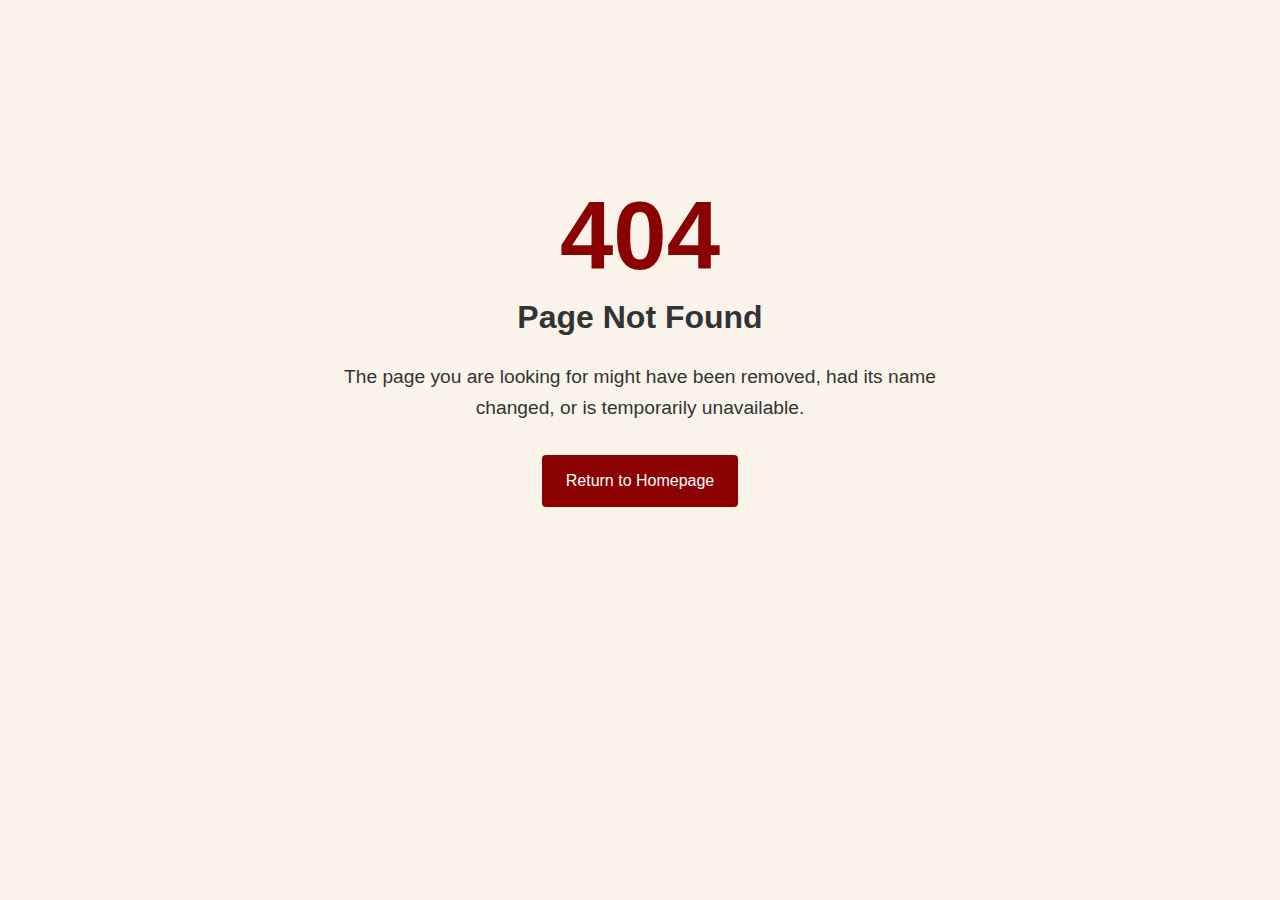
==== index.html @ b346370c "updated" ====
<!doctype html>
<html lang="en">
  <head>
    <meta charset="UTF-8" />
    <link rel="icon" type="image/svg+xml" href="/images/logo.svg" />
    <meta name="viewport" content="width=device-width, initial-scale=1.0" />
    <title>Newar Culture | Suraj Site</title>
    <meta name="description" content="This website is dedicated to preserving and promoting the rich cultural heritage of the Newar people of Nepal." />
    <meta content="mailnesuraj" name="author" />
    <script type="module" crossorigin src="/assets/index-BoxOLcVo.js"></script>
    <link rel="stylesheet" crossorigin href="/assets/index-BR8sZBYZ.css">
  </head>
  <body>
    <div id="root"></div>
  </body>
</html>
---- assets/index-BR8sZBYZ.css ----
:root{--max-width: 1200px;--content-padding: 20px}body{font-family:Segoe UI,Tahoma,Geneva,Verdana,sans-serif;margin:0;padding:0;line-height:1.6;color:#333;background-color:#f9f3e9}.app{display:flex;flex-direction:column;min-height:100vh}.content{width:100%;max-width:var(--max-width);margin:0 auto;padding:var(--content-padding)}header{background-color:#8b0000;color:#fff;padding:1rem;text-align:center}nav{background-color:#333}nav ul{list-style-type:none;padding:0;margin:0;display:flex;justify-content:center}nav li{padding:1rem}nav a{color:#fff;text-decoration:none;font-weight:700}nav a:hover{color:#fc0}.page-container{width:100%;max-width:var(--max-width);margin:20px auto;padding:var(--content-padding);background-color:#fff;border-radius:5px;box-shadow:0 2px 5px #0000001a}.hero-image{width:100%;max-height:400px;object-fit:cover;border-radius:5px;margin-bottom:20px}footer{background-color:#333;color:#fff;text-align:center;padding:1rem;margin-top:auto}@media (max-width: 768px){nav ul{flex-direction:column;text-align:center}}.footer-links a{color:#d4d4d4;text-decoration:none;transition:all .3s ease;position:relative;padding-bottom:2px}.footer-links a:after{content:"";position:absolute;width:0;height:1px;bottom:0;left:0;background-color:#fc0;transition:width .3s ease}.footer-links a:hover:after{width:100%}.social-icons a{color:#d4d4d4;transition:color .3s ease}.social-icons a:hover{color:#fc0;transform:translateY(-2px)}.footer-bottom{color:#aaa}.footer-bottom a{color:#d4d4d4;text-decoration:none;transition:color .3s ease}.footer-bottom a:hover{color:#fc0;text-decoration:underline}.social-icons a{background:#ffffff1a;width:36px;height:36px;border-radius:50%;display:inline-flex;align-items:center;justify-content:center}.main-header{position:relative;overflow:hidden;color:#fff;text-align:center;min-height:400px;display:flex;flex-direction:column}.navbar-spacer{height:70px}.header-overlay{position:absolute;top:0;left:0;width:100%;height:100%;background-color:#8b0000b3;z-index:2;display:flex;align-items:center;justify-content:center;padding:0 var(--content-padding)}.header-content{padding:2rem;max-width:800px;margin:0 auto}.header-content h1{margin:0;font-size:2.8rem;text-shadow:2px 2px 4px rgba(0,0,0,.5)}.header-content p{margin:.8rem 0 0;font-size:1.3rem;font-style:italic}.header-image img{position:absolute;top:0;left:0;width:100%;height:100%;object-fit:cover;z-index:1}@media (max-width: 768px){.navbar-spacer{height:60px}.main-header{min-height:300px}.header-content h1{font-size:2.2rem}.header-content p{font-size:1.1rem}}@media (max-width: 480px){.header-content h1{font-size:1.8rem}.header-content p{font-size:1rem}}.main-nav{background-color:#333;padding:1rem 0;position:fixed;width:100%;top:0;z-index:1000;transition:all .3s ease}.main-nav.scrolled{background-color:#333333f2;box-shadow:0 2px 10px #0000001a;padding:.5rem 0}.nav-container{display:flex;justify-content:space-between;align-items:center;max-width:var(--max-width);margin:0 auto;padding:0 var(--content-padding);width:100%}.nav-logo{color:#fff;font-size:1.5rem;font-weight:700;text-decoration:none;transition:color .3s}.nav-logo:hover{color:#fc0}.nav-list{list-style:none;display:flex;margin:0;padding:0}.nav-item{margin:0 .8rem}.nav-link{color:#fff;text-decoration:none;font-weight:500;padding:.5rem 0;position:relative;transition:color .3s}.nav-link:hover{color:#fc0}.nav-link:after{content:"";position:absolute;width:0;height:2px;bottom:0;left:0;background-color:#fc0;transition:width .3s}.nav-link:hover:after{width:100%}.mobile-menu-toggle{color:#fff;font-size:1.5rem;cursor:pointer;display:none}.active-link{color:#fc0}.active-link:after{width:100%}@media (max-width: 768px){.mobile-menu-toggle{display:block;z-index:1001}.nav-list{position:fixed;top:0;right:-100%;width:70%;height:100vh;background-color:#333;flex-direction:column;justify-content:center;align-items:center;transition:right .3s ease;z-index:1000}.nav-list.active{right:0}.nav-item{margin:1rem 0}.nav-link{font-size:1.2rem;padding:.5rem 1rem}.main-nav.scrolled{padding:.5rem 0}}@media (max-width: 480px){.nav-logo{font-size:1.2rem}.nav-list{width:80%}}.main-footer{background-color:#333;color:#fff;padding:2rem 0 0;margin-top:2rem}.footer-content{display:flex;justify-content:space-around;max-width:1200px;margin:0 auto;padding:0 1rem}.footer-section{flex:1;padding:0 1rem;margin-bottom:1.5rem}.footer-section h3{color:#fc0;margin-bottom:1rem;font-size:1.2rem}.footer-links{list-style:none;padding:0}.footer-links li{margin-bottom:.5rem}.footer-links a{color:#fff;text-decoration:none;transition:color .3s}.footer-links a:hover{color:#fc0}.social-icons{margin-top:1rem}.social-icons a{color:#fff;margin-right:1rem;font-size:1.5rem;transition:color .3s}.social-icons a:hover{color:#fc0}.footer-bottom{text-align:center;padding:1rem;background-color:#222;font-size:.9rem}@media (max-width: 768px){.footer-content{flex-direction:column}.footer-section{margin-bottom:2rem}}.error-container{display:flex;justify-content:center;align-items:center;min-height:70vh;text-align:center;padding:2rem}.error-content{max-width:600px}.error-content h1{font-size:6rem;margin:0;color:#8b0000;line-height:1}.error-content h2{font-size:2rem;margin:.5rem 0 1rem}.error-content p{font-size:1.2rem;margin-bottom:2rem}.home-link{display:inline-block;padding:.8rem 1.5rem;background-color:#8b0000;color:#fff;text-decoration:none;border-radius:4px;transition:background-color .3s}.home-link:hover{background-color:#6b0000}@media (max-width: 768px){.error-content h1{font-size:4rem}.error-content h2{font-size:1.5rem}}.festivals-grid{display:grid;grid-template-columns:repeat(auto-fill,minmax(300px,1fr));gap:2rem;margin-top:2rem}.festival-card{background:#fff;border-radius:8px;overflow:hidden;box-shadow:0 4px 8px #0000001a;transition:transform .3s ease,box-shadow .3s ease}.festival-card:hover{transform:translateY(-5px);box-shadow:0 6px 12px #00000026}.festival-image-container{width:100%;height:200px;overflow:hidden}.festival-image{width:100%;height:100%;object-fit:cover;transition:transform .5s ease}.festival-card:hover .festival-image{transform:scale(1.05)}.festival-content{padding:1.5rem}.festival-title{margin:0 0 1rem;color:#8b0000;font-size:1.5rem}.festival-description{margin:0;color:#555;line-height:1.6}@media (max-width: 768px){.festivals-grid{grid-template-columns:1fr}.festival-image-container{height:180px}}@media (max-width: 480px){.festival-image-container{height:150px}.festival-content{padding:1rem}.festival-title{font-size:1.3rem}}.dishes-grid{display:grid;grid-template-columns:repeat(auto-fill,minmax(300px,1fr));gap:2rem;margin:2rem 0}.dish-card{background:#fff;border-radius:8px;overflow:hidden;box-shadow:0 4px 8px #0000001a;transition:transform .3s ease,box-shadow .3s ease}.dish-card:hover{transform:translateY(-5px);box-shadow:0 6px 12px #00000026}.dish-image-container{width:100%;height:220px;overflow:hidden}.dish-image{width:100%;height:100%;object-fit:cover;transition:transform .5s ease}.dish-card:hover .dish-image{transform:scale(1.05)}.dish-content{padding:1.5rem}.dish-title{margin:0 0 1rem;color:#8b0000;font-size:1.4rem}.dish-description{margin:0;color:#555;line-height:1.6;font-size:.95rem}.cuisine-sections{display:grid;grid-template-columns:repeat(auto-fit,minmax(300px,1fr));gap:2rem;margin:2rem 0}.food-list{list-style-type:none;padding:0;margin:0}.food-list li{margin-bottom:.8rem;padding-left:1.5rem;position:relative;line-height:1.5}.food-list li:before{content:"•";color:#8b0000;font-size:1.2rem;position:absolute;left:0}@media (max-width: 768px){.dishes-grid,.cuisine-sections{grid-template-columns:1fr}.dish-image-container{height:200px}}@media (max-width: 480px){.dish-image-container{height:180px}.dish-content{padding:1.2rem}.dish-title{font-size:1.3rem}}.architecture-grid{display:grid;grid-template-columns:repeat(auto-fill,minmax(350px,1fr));gap:2.5rem;margin-top:2rem}.architecture-card{background:#fff;border-radius:8px;overflow:hidden;box-shadow:0 4px 12px #0000001a;transition:transform .3s ease,box-shadow .3s ease}.architecture-card:hover{transform:translateY(-5px);box-shadow:0 8px 16px #00000026}.architecture-image-container{width:100%;height:250px;overflow:hidden;position:relative}.architecture-image{width:100%;height:100%;object-fit:cover;transition:transform .5s ease}.architecture-card:hover .architecture-image{transform:scale(1.03)}.architecture-content{padding:1.5rem}.architecture-content h2{margin:0 0 1rem;color:#8b0000;font-size:1.5rem}.architecture-content p{margin:0;color:#555;line-height:1.6}@media (max-width: 900px){.architecture-grid{grid-template-columns:repeat(auto-fill,minmax(300px,1fr))}.architecture-image-container{height:220px}}@media (max-width: 768px){.architecture-grid{grid-template-columns:1fr}.architecture-image-container{height:250px}}@media (max-width: 480px){.architecture-image-container{height:200px}.architecture-content{padding:1.2rem}}.scripts-grid{display:grid;grid-template-columns:repeat(auto-fill,minmax(300px,1fr));gap:2rem;margin:2rem 0}.script-card{background:#fff;border-radius:8px;overflow:hidden;box-shadow:0 4px 8px #0000001a;transition:transform .3s ease,box-shadow .3s ease}.script-card:hover{transform:translateY(-5px);box-shadow:0 6px 12px #00000026}.script-image-container{width:100%;height:200px;overflow:hidden;background-color:#f8f5f0;display:flex;align-items:center;justify-content:center;padding:1rem}.script-image{max-width:100%;max-height:100%;object-fit:contain;transition:transform .5s ease}.script-card:hover .script-image{transform:scale(1.05)}.script-content{padding:1.5rem}.script-content h3{margin:0 0 1rem;color:#8b0000;font-size:1.4rem}.script-content p{margin:0;color:#555;line-height:1.6}.page-title{color:#8b0000;text-align:center;margin-bottom:1rem}.page-intro{text-align:center;max-width:800px;margin:0 auto 2rem;color:#555}.section-title{color:#8b0000;margin:2rem 0 1rem;border-bottom:2px solid #f0f0f0;padding-bottom:.5rem}@media (max-width: 768px){.scripts-grid{grid-template-columns:1fr}.script-image-container{height:180px}}@media (max-width: 480px){.script-image-container{height:150px}.script-content{padding:1rem}.script-content h3{font-size:1.3rem}}
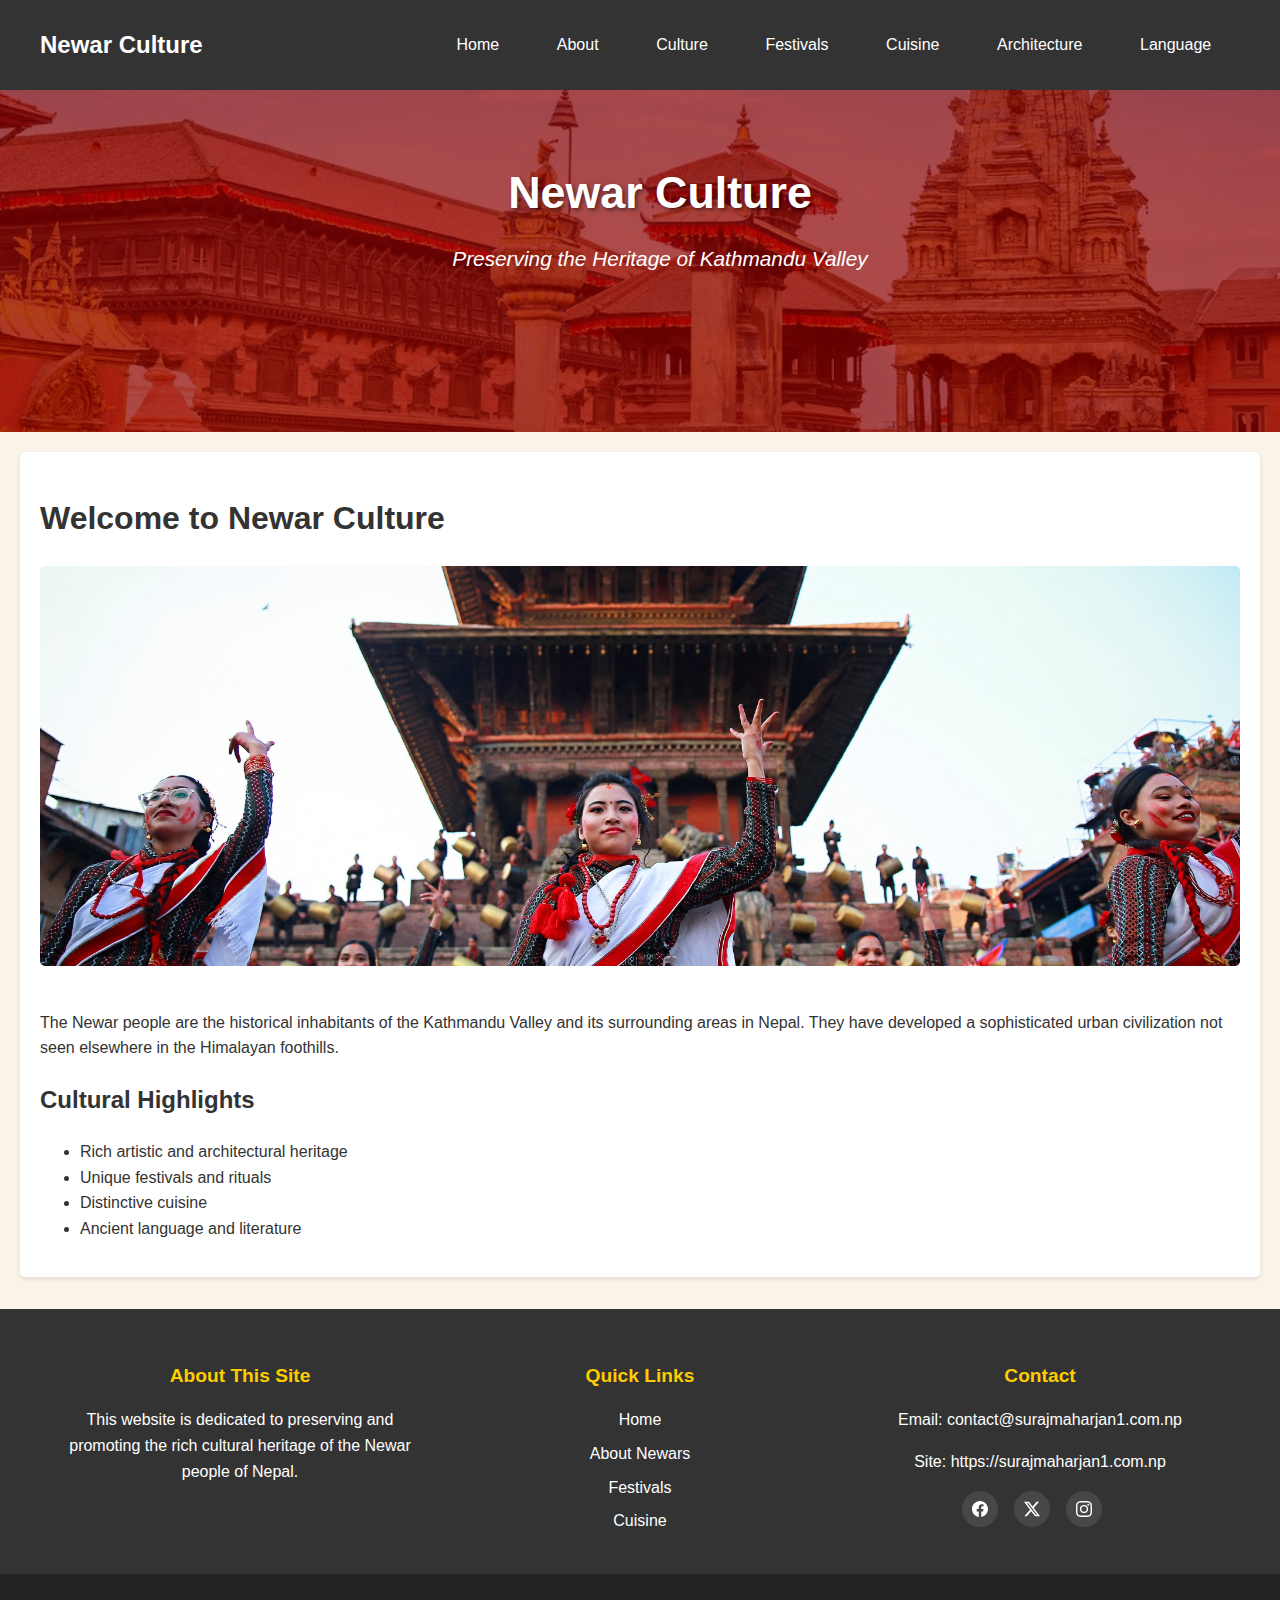
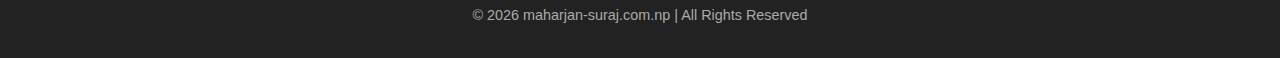
==== commit 798b0a58: "updated" ====
--- a/index.html
+++ b/index.html
@@ -7,7 +7,7 @@
     <title>Newar Culture | Suraj Site</title>
     <meta name="description" content="This website is dedicated to preserving and promoting the rich cultural heritage of the Newar people of Nepal." />
     <meta content="mailnesuraj" name="author" />
-    <script type="module" crossorigin src="/assets/index-BoxOLcVo.js"></script>
+    <script type="module" crossorigin src="/assets/index-vhpmOsm2.js"></script>
     <link rel="stylesheet" crossorigin href="/assets/index-BR8sZBYZ.css">
   </head>
   <body>
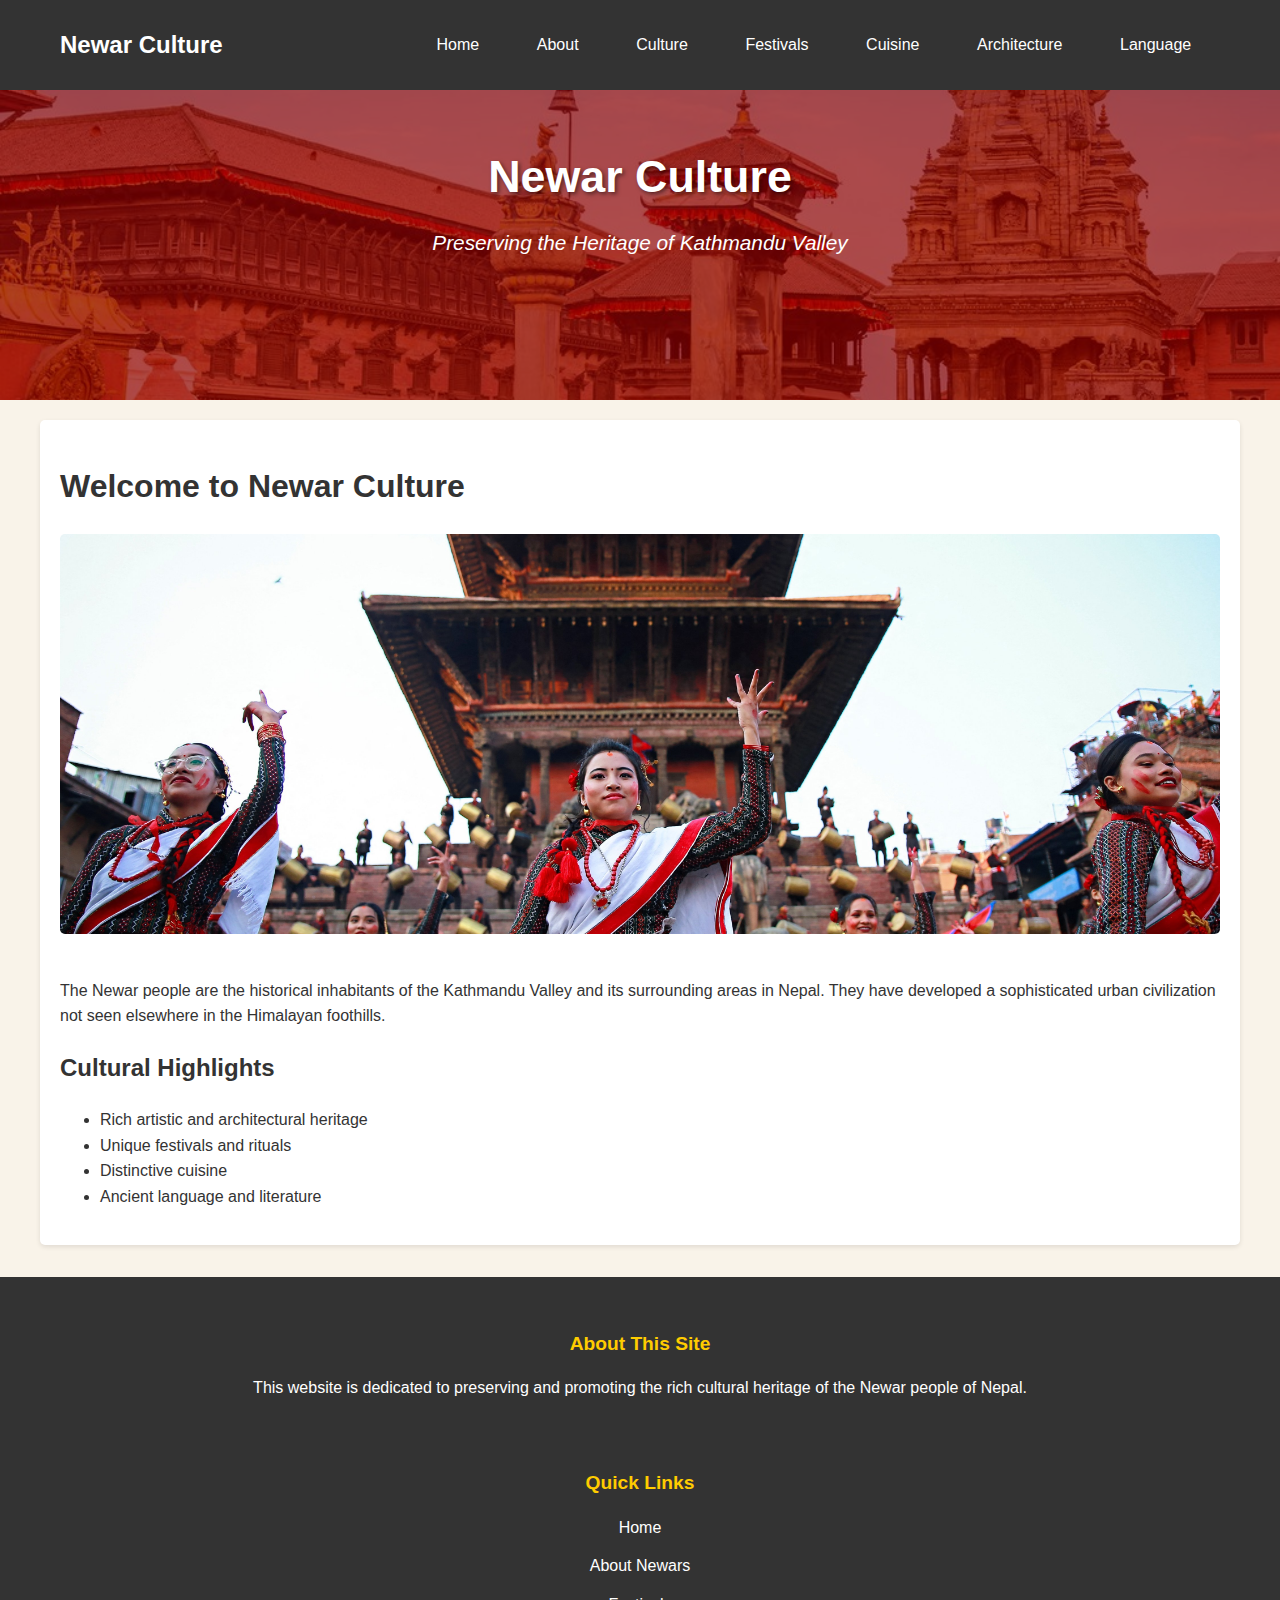
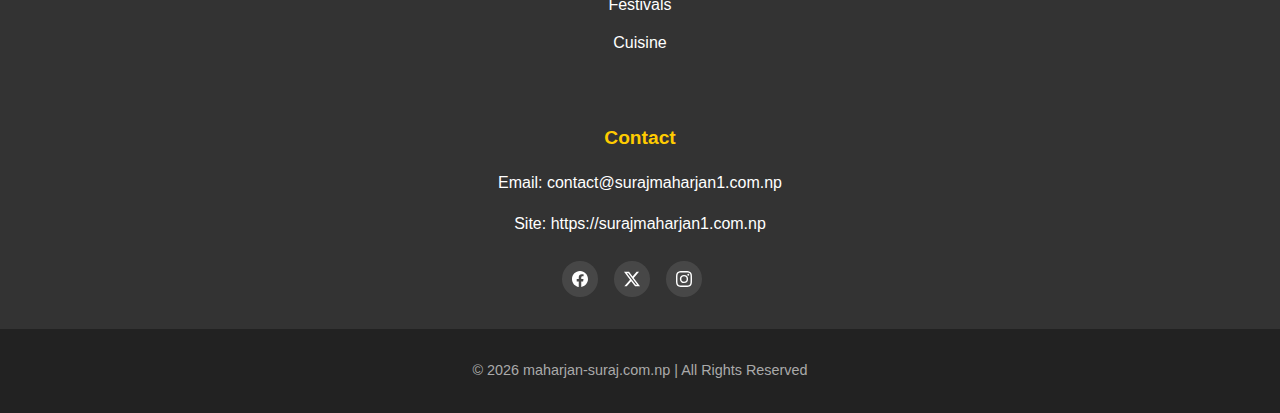
==== commit 13e6b3db: "updated" ====
--- a/index.html
+++ b/index.html
@@ -3,12 +3,12 @@
   <head>
     <meta charset="UTF-8" />
     <link rel="icon" type="image/svg+xml" href="/images/logo.svg" />
-    <meta name="viewport" content="width=device-width, initial-scale=1.0" />
+    <meta name="viewport" content="width=device-width, initial-scale=1, minimum-scale=1" />
     <title>Newar Culture | Suraj Site</title>
     <meta name="description" content="This website is dedicated to preserving and promoting the rich cultural heritage of the Newar people of Nepal." />
     <meta content="mailnesuraj" name="author" />
-    <script type="module" crossorigin src="/assets/index-vhpmOsm2.js"></script>
-    <link rel="stylesheet" crossorigin href="/assets/index-BR8sZBYZ.css">
+    <script type="module" crossorigin src="/assets/index-DDbK2IOm.js"></script>
+    <link rel="stylesheet" crossorigin href="/assets/index-BLJl5C0n.css">
   </head>
   <body>
     <div id="root"></div>
--- a/assets/index-BLJl5C0n.css
+++ b/assets/index-BLJl5C0n.css
@@ -0,0 +1 @@
+:root{--max-width: 1200px;--content-padding: 20px;--mobile-padding: 15px}*{box-sizing:border-box}html{scroll-behavior:smooth}body{overflow-x:hidden;position:relative;font-family:Segoe UI,Tahoma,Geneva,Verdana,sans-serif;margin:0;padding:0;line-height:1.6;color:#333;background-color:#f9f3e9}.app{display:flex;flex-direction:column;min-height:100vh;width:100%}.content{width:100%;max-width:var(--max-width);margin:0 auto;padding:var(--content-padding);flex:1}header{background-color:#8b0000;color:#fff;padding:1rem;text-align:center}nav{background-color:#333}nav ul{list-style-type:none;padding:0;margin:0;display:flex;justify-content:center}nav li{padding:1rem}nav a{color:#fff;text-decoration:none;font-weight:700}nav a:hover{color:#fc0}.page-container{width:100%;max-width:var(--max-width);margin:20px auto;padding:var(--content-padding);background-color:#fff;border-radius:5px;box-shadow:0 2px 5px #0000001a}.hero-image{width:100%;max-height:400px;object-fit:cover;border-radius:5px;margin-bottom:20px}footer{background-color:#333;color:#fff;text-align:center;padding:1rem;margin-top:auto}@media (max-width: 768px){nav ul{flex-direction:column;text-align:center}}.footer-links a{color:#d4d4d4;text-decoration:none;transition:all .3s ease;position:relative;padding-bottom:2px}.footer-links a:after{content:"";position:absolute;width:0;height:1px;bottom:0;left:0;background-color:#fc0;transition:width .3s ease}.footer-links a:hover:after{width:100%}.social-icons a{color:#d4d4d4;transition:color .3s ease}.social-icons a:hover{color:#fc0;transform:translateY(-2px)}.footer-bottom{color:#aaa}.footer-bottom a{color:#d4d4d4;text-decoration:none;transition:color .3s ease}.footer-bottom a:hover{color:#fc0;text-decoration:underline}.social-icons a{background:#ffffff1a;width:36px;height:36px;border-radius:50%;display:inline-flex;align-items:center;justify-content:center}@media (max-width: 768px){.page-container{margin:10px auto;padding:var(--mobile-padding);border-radius:0}:root{--content-padding: var(--mobile-padding)}body{font-size:15px}}.main-header{position:relative;overflow:hidden;color:#fff;text-align:center;min-height:400px;display:flex;flex-direction:column}.navbar-spacer{height:70px}.header-overlay{position:absolute;top:0;left:0;width:100%;height:100%;background-color:#8b0000b3;z-index:2;display:flex;align-items:center;justify-content:center;padding:0 var(--content-padding)}.header-content{padding:2rem;max-width:800px;margin:0 auto}.header-content h1{margin:0;font-size:2.8rem;text-shadow:2px 2px 4px rgba(0,0,0,.5)}.header-content p{margin:.8rem 0 0;font-size:1.3rem;font-style:italic}.header-image img{position:absolute;top:0;left:0;width:100%;height:100%;object-fit:cover;z-index:1}@media (max-width: 768px){.navbar-spacer{height:60px}.main-header{min-height:300px}.header-content h1{font-size:2.2rem}.header-content p{font-size:1.1rem}}@media (max-width: 480px){.header-content h1{font-size:1.8rem}.header-content p{font-size:1rem}}.main-nav{background-color:#333;padding:1rem 0;position:fixed;width:100%;top:0;z-index:1000;transition:all .3s ease}.main-nav.scrolled{background-color:#333333f2;box-shadow:0 2px 10px #0000001a;padding:.5rem 0}.nav-container{display:flex;justify-content:space-between;align-items:center;max-width:var(--max-width);margin:0 auto;padding:0 var(--content-padding);width:100%}.nav-logo{color:#fff;font-size:1.5rem;font-weight:700;text-decoration:none;transition:color .3s}.nav-logo:hover{color:#fc0}.nav-list{list-style:none;display:flex;margin:0;padding:0}.nav-item{margin:0 .8rem}.nav-link{color:#fff;text-decoration:none;font-weight:500;padding:.5rem 0;position:relative;transition:color .3s}.nav-link:hover{color:#fc0}.nav-link:after{content:"";position:absolute;width:0;height:2px;bottom:0;left:0;background-color:#fc0;transition:width .3s}.nav-link:hover:after{width:100%}.mobile-menu-toggle{color:#fff;font-size:1.5rem;cursor:pointer;display:none}.active-link{color:#fc0}.active-link:after{width:100%}@media (max-width: 768px){.mobile-menu-toggle{display:block;z-index:1001}.nav-list{position:fixed;top:0;right:-100%;width:80%;height:100vh;background-color:#333;flex-direction:column;justify-content:flex-start;padding-top:80px;transition:right .3s ease;z-index:999}.nav-list.active{right:0}.nav-item{margin:1rem 0}.nav-link{display:block;width:100%}.main-nav.scrolled{padding:.5rem 0}.mobile-menu-toggle{display:block;z-index:1000;position:relative}.main-nav.scrolled .mobile-menu-toggle{color:#fff}}@media (max-width: 480px){.nav-logo{font-size:1.2rem}.nav-list{width:80%}}.main-footer{background-color:#333;color:#fff;padding:2rem 0 0;margin-top:2rem}.footer-content{display:flex;justify-content:space-around;max-width:1200px;margin:0 auto;flex-direction:column;padding:0 var(--mobile-padding)}.footer-section{flex:1;margin-bottom:2rem;width:100%;padding:0}.footer-section h3{color:#fc0;margin-bottom:1rem;font-size:1.2rem}.footer-links{list-style:none;padding:0}.footer-links li{margin-bottom:.8rem}.footer-links a{color:#fff;text-decoration:none;transition:color .3s}.footer-links a:hover{color:#fc0}.social-icons{justify-content:center;margin-top:1.5rem}.social-icons a{color:#fff;margin-right:1rem;font-size:1.5rem;transition:color .3s}.social-icons a:hover{color:#fc0}.footer-bottom{text-align:center;padding:1rem;background-color:#222;font-size:.9rem}@media (max-width: 768px){.footer-content{flex-direction:column}.footer-section{margin-bottom:2rem}}.error-container{display:flex;justify-content:center;align-items:center;min-height:70vh;text-align:center;padding:2rem}.error-content{max-width:600px}.error-content h1{font-size:6rem;margin:0;color:#8b0000;line-height:1}.error-content h2{font-size:2rem;margin:.5rem 0 1rem}.error-content p{font-size:1.2rem;margin-bottom:2rem}.home-link{display:inline-block;padding:.8rem 1.5rem;background-color:#8b0000;color:#fff;text-decoration:none;border-radius:4px;transition:background-color .3s}.home-link:hover{background-color:#6b0000}@media (max-width: 768px){.error-content h1{font-size:4rem}.error-content h2{font-size:1.5rem}}.festivals-grid{display:grid;grid-template-columns:repeat(auto-fill,minmax(280px,1fr));gap:1.5rem}.festival-card{background:#fff;border-radius:8px;overflow:hidden;box-shadow:0 4px 8px #0000001a;transition:transform .3s ease,box-shadow .3s ease}.festival-card:hover{transform:translateY(-5px);box-shadow:0 6px 12px #00000026}.festival-image-container{width:100%;height:200px;overflow:hidden}.festival-image{width:100%;height:100%;object-fit:cover;transition:transform .5s ease}.festival-card:hover .festival-image{transform:scale(1.05)}.festival-content{padding:1.5rem}.festival-title{margin:0 0 1rem;color:#8b0000;font-size:1.5rem}.festival-description{margin:0;color:#555;line-height:1.6}@media (max-width: 768px){.festivals-grid{grid-template-columns:1fr}.festival-image-container{height:180px}}@media (max-width: 480px){.festivals-grid{grid-template-columns:1fr;gap:1rem}.festival-image-container{height:150px}.festival-content{padding:1rem}.festival-title{font-size:1.3rem}}.dishes-grid{display:grid;grid-template-columns:repeat(auto-fill,minmax(300px,1fr));gap:2rem;margin:2rem 0}.dish-card{background:#fff;border-radius:8px;overflow:hidden;box-shadow:0 4px 8px #0000001a;transition:transform .3s ease,box-shadow .3s ease}.dish-card:hover{transform:translateY(-5px);box-shadow:0 6px 12px #00000026}.dish-image-container{width:100%;height:220px;overflow:hidden}.dish-image{width:100%;height:100%;object-fit:cover;transition:transform .5s ease}.dish-card:hover .dish-image{transform:scale(1.05)}.dish-content{padding:1.5rem}.dish-title{margin:0 0 1rem;color:#8b0000;font-size:1.4rem}.dish-description{margin:0;color:#555;line-height:1.6;font-size:.95rem}.cuisine-sections{display:grid;grid-template-columns:repeat(auto-fit,minmax(300px,1fr));gap:2rem;margin:2rem 0}.food-list{list-style-type:none;padding:0;margin:0}.food-list li{margin-bottom:.8rem;padding-left:1.5rem;position:relative;line-height:1.5}.food-list li:before{content:"•";color:#8b0000;font-size:1.2rem;position:absolute;left:0}@media (max-width: 768px){.dishes-grid,.cuisine-sections{grid-template-columns:1fr}.dish-image-container{height:200px}}@media (max-width: 480px){.dish-image-container{height:180px}.dish-content{padding:1.2rem}.dish-title{font-size:1.3rem}}.architecture-grid{display:grid;grid-template-columns:repeat(auto-fill,minmax(350px,1fr));gap:2.5rem;margin-top:2rem}.architecture-card{background:#fff;border-radius:8px;overflow:hidden;box-shadow:0 4px 12px #0000001a;transition:transform .3s ease,box-shadow .3s ease}.architecture-card:hover{transform:translateY(-5px);box-shadow:0 8px 16px #00000026}.architecture-image-container{width:100%;height:250px;overflow:hidden;position:relative}.architecture-image{width:100%;height:100%;object-fit:cover;transition:transform .5s ease}.architecture-card:hover .architecture-image{transform:scale(1.03)}.architecture-content{padding:1.5rem}.architecture-content h2{margin:0 0 1rem;color:#8b0000;font-size:1.5rem}.architecture-content p{margin:0;color:#555;line-height:1.6}@media (max-width: 900px){.architecture-grid{grid-template-columns:repeat(auto-fill,minmax(300px,1fr))}.architecture-image-container{height:220px}}@media (max-width: 768px){.architecture-grid{grid-template-columns:1fr}.architecture-image-container{height:250px}}@media (max-width: 480px){.architecture-image-container{height:200px}.architecture-content{padding:1.2rem}}.scripts-grid{display:grid;grid-template-columns:repeat(auto-fill,minmax(300px,1fr));gap:2rem;margin:2rem 0}.script-card{background:#fff;border-radius:8px;overflow:hidden;box-shadow:0 4px 8px #0000001a;transition:transform .3s ease,box-shadow .3s ease}.script-card:hover{transform:translateY(-5px);box-shadow:0 6px 12px #00000026}.script-image-container{width:100%;height:200px;overflow:hidden;background-color:#f8f5f0;display:flex;align-items:center;justify-content:center;padding:1rem}.script-image{max-width:100%;max-height:100%;object-fit:contain;transition:transform .5s ease}.script-card:hover .script-image{transform:scale(1.05)}.script-content{padding:1.5rem}.script-content h3{margin:0 0 1rem;color:#8b0000;font-size:1.4rem}.script-content p{margin:0;color:#555;line-height:1.6}.page-title{color:#8b0000;text-align:center;margin-bottom:1rem}.page-intro{text-align:center;max-width:800px;margin:0 auto 2rem;color:#555}.section-title{color:#8b0000;margin:2rem 0 1rem;border-bottom:2px solid #f0f0f0;padding-bottom:.5rem}@media (max-width: 768px){.scripts-grid{grid-template-columns:1fr}.script-image-container{height:180px}}@media (max-width: 480px){.script-image-container{height:150px}.script-content{padding:1rem}.script-content h3{font-size:1.3rem}}
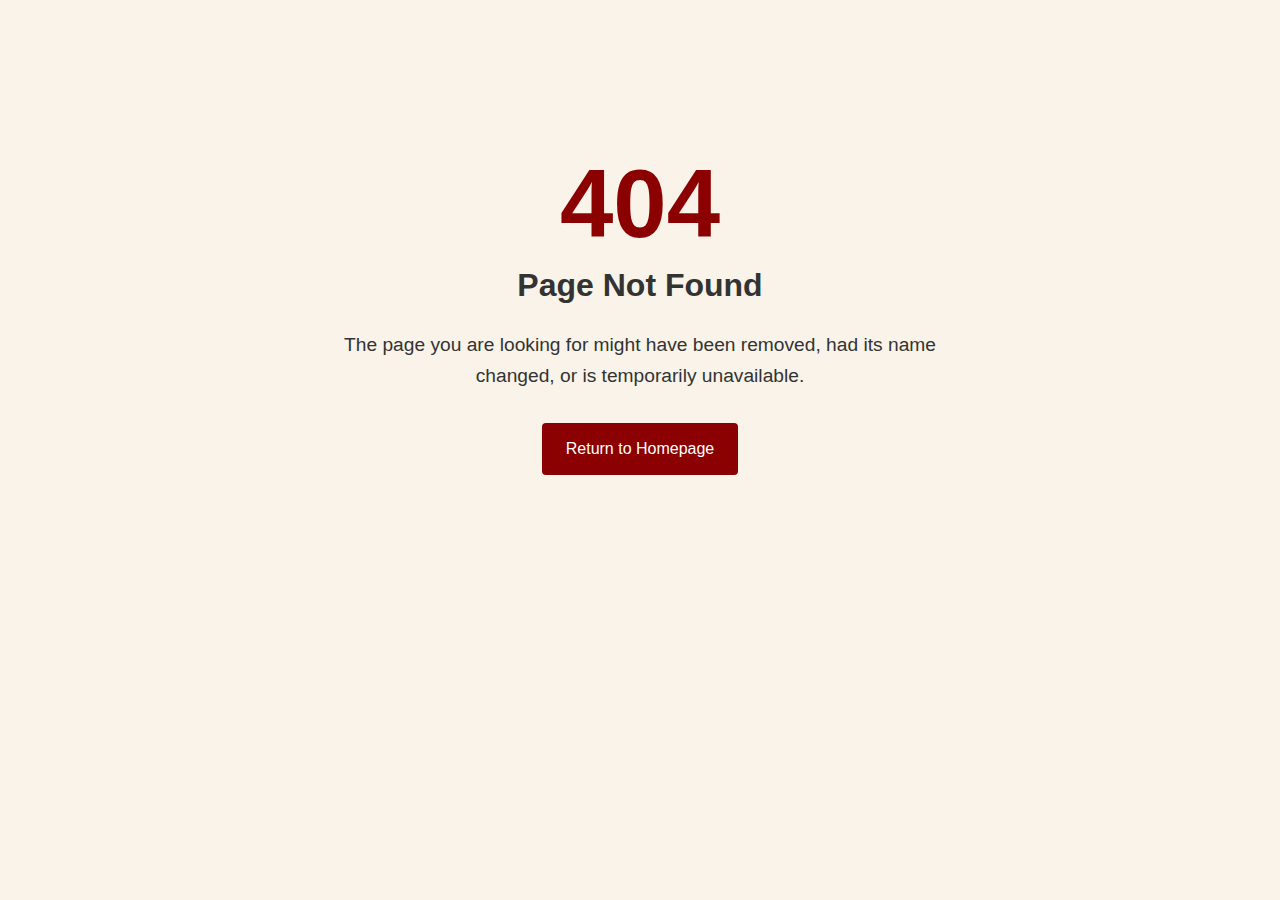
==== commit 7b079001: "updated" ====
--- a/index.html
+++ b/index.html
@@ -7,8 +7,8 @@
     <title>Newar Culture | Suraj Site</title>
     <meta name="description" content="This website is dedicated to preserving and promoting the rich cultural heritage of the Newar people of Nepal." />
     <meta content="mailnesuraj" name="author" />
-    <script type="module" crossorigin src="/assets/index-DDbK2IOm.js"></script>
-    <link rel="stylesheet" crossorigin href="/assets/index-BLJl5C0n.css">
+    <script type="module" crossorigin src="/assets/index-DKq7Q2Hr.js"></script>
+    <link rel="stylesheet" crossorigin href="/assets/index-B4KXtJq7.css">
   </head>
   <body>
     <div id="root"></div>
--- a/assets/index-B4KXtJq7.css
+++ b/assets/index-B4KXtJq7.css
@@ -0,0 +1 @@
+:root{--max-width: 1200px;--content-padding: 20px;--mobile-padding: 15px}*{box-sizing:border-box}html{scroll-behavior:smooth}body{overflow-x:hidden;position:relative;font-family:Segoe UI,Tahoma,Geneva,Verdana,sans-serif;margin:0;padding:0;line-height:1.6;color:#333;background-color:#f9f3e9}.app{display:flex;flex-direction:column;min-height:100vh;width:100%}.content{width:100%;max-width:var(--max-width);margin:0 auto;padding:var(--content-padding);flex:1}header{background-color:#8b0000;color:#fff;padding:1rem;text-align:center}nav{background-color:#333}nav ul{list-style-type:none;padding:0;margin:0;display:flex;justify-content:center}nav li{padding:1rem}nav a{color:#fff;text-decoration:none;font-weight:700}nav a:hover{color:#fc0}.page-container{width:100%;max-width:var(--max-width);margin:20px auto;padding:var(--content-padding);background-color:#fff;border-radius:5px;box-shadow:0 2px 5px #0000001a}.hero-image{width:100%;max-height:400px;object-fit:cover;border-radius:5px;margin-bottom:20px}footer{background-color:#333;color:#fff;text-align:center;padding:1rem;margin-top:auto}@media (max-width: 768px){nav ul{flex-direction:column;text-align:center}}.footer-links a{color:#d4d4d4;text-decoration:none;transition:all .3s ease;position:relative;padding-bottom:2px}.footer-links a:after{content:"";position:absolute;width:0;height:1px;bottom:0;left:0;background-color:#fc0;transition:width .3s ease}.footer-links a:hover:after{width:100%}.social-icons a{color:#d4d4d4;transition:color .3s ease}.social-icons a:hover{color:#fc0;transform:translateY(-2px)}.footer-bottom{color:#aaa}.footer-bottom a{color:#d4d4d4;text-decoration:none;transition:color .3s ease}.footer-bottom a:hover{color:#fc0;text-decoration:underline}.social-icons a{background:#ffffff1a;width:36px;height:36px;border-radius:50%;display:inline-flex;align-items:center;justify-content:center}@media (max-width: 768px){.page-container{margin:10px auto;padding:var(--mobile-padding);border-radius:0}:root{--content-padding: var(--mobile-padding)}body{font-size:15px}}.main-header{position:relative;overflow:hidden;color:#fff;text-align:center;min-height:400px;display:flex;flex-direction:column}.navbar-spacer{height:70px}.header-overlay{position:absolute;top:0;left:0;width:100%;height:100%;background-color:#8b0000b3;z-index:2;display:flex;align-items:center;justify-content:center;padding:0 var(--content-padding)}.header-content{padding:2rem;max-width:800px;margin:0 auto}.header-content h1{margin:0;font-size:2.8rem;text-shadow:2px 2px 4px rgba(0,0,0,.5)}.header-content p{margin:.8rem 0 0;font-size:1.3rem;font-style:italic}.header-image img{position:absolute;top:0;left:0;width:100%;height:100%;object-fit:cover;z-index:1}@media (max-width: 768px){.navbar-spacer{height:60px}.main-header{min-height:300px}.header-content h1{font-size:2.2rem}.header-content p{font-size:1.1rem}}@media (max-width: 480px){.header-content h1{font-size:1.8rem}.header-content p{font-size:1rem}}.main-nav{background-color:#333;padding:1rem 0;position:fixed;width:100%;top:0;z-index:1000;transition:all .3s ease}.main-nav.scrolled{background-color:#333333f2;box-shadow:0 2px 10px #0000001a;padding:.5rem 0}.nav-container{display:flex;justify-content:space-between;align-items:center;max-width:var(--max-width);margin:0 auto;padding:0 var(--content-padding);width:100%}.nav-logo{color:#fff;font-size:1.5rem;font-weight:700;text-decoration:none;transition:color .3s}.nav-logo svg{margin-bottom:-.3rem;height:1.6rem;width:100%}.nav-logo:hover{color:#fc0}.nav-list{list-style:none;display:flex;margin:0;padding:0}.nav-item{margin:0 .8rem}.nav-link{color:#fff;text-decoration:none;font-weight:500;padding:.5rem 0;position:relative;transition:color .3s}.nav-link:hover{color:#fc0}.nav-link:after{content:"";position:absolute;width:0;height:2px;bottom:0;left:0;background-color:#fc0;transition:width .3s}.nav-link:hover:after{width:100%}.mobile-menu-toggle{color:#fff;font-size:1.5rem;cursor:pointer;display:none}.active-link{color:#fc0}.active-link:after{width:100%}@media (max-width: 768px){.mobile-menu-toggle{display:block;z-index:1001}.nav-list{position:fixed;top:70px;right:-100%;width:70%;height:calc(100vh - 70px);background-color:#333;flex-direction:column;justify-content:flex-start;padding:0;margin:0;transition:right .3s ease;z-index:999}.main-nav.scrolled .nav-list{top:54px;height:calc(100vh - 54px)}.nav-list.active{right:0}.nav-item{margin:0;width:100%;border-bottom:1px solid rgba(255,255,255,.1)}.nav-link{display:block;padding:1rem;width:100%;color:#fff;text-decoration:none;transition:background-color .3s}.nav-link:hover{background-color:#ffcc001a}.nav-item:last-child{border-bottom:none}.nav-link.active{background-color:#8b0000b3;color:#fc0}.main-nav.scrolled{padding:.5rem 0}.mobile-menu-toggle{display:block;z-index:1000;position:relative}.main-nav.scrolled .mobile-menu-toggle{color:#fff}}@media (max-width: 480px){.nav-logo{font-size:1.2rem}.nav-logo svg{height:1.2rem}.nav-list{width:80%}}.mobile-close-btn{position:absolute;top:1rem;right:1rem;color:#fff;font-size:1.5rem;cursor:pointer;display:none}@media (max-width: 768px){.mobile-close-btn{display:block}.nav-item{transform:translate(20px);opacity:0;transition:transform .3s,opacity .3s}.nav-list.active .nav-item{transform:translate(0);opacity:1}.nav-item:nth-child(1){transition-delay:.1s}.nav-item:nth-child(2){transition-delay:.15s}.nav-item:nth-child(3){transition-delay:.2s}.nav-item:nth-child(4){transition-delay:.25s}.nav-item:nth-child(5){transition-delay:.3s}.nav-item:nth-child(6){transition-delay:.35s}.nav-item:nth-child(7){transition-delay:.4s}nav li{padding:0}}.main-footer{background-color:#333;color:#fff;padding:2rem 0 0;margin-top:2rem}.footer-content{display:flex;justify-content:space-around;max-width:1200px;margin:0 auto;padding:0 var(--mobile-padding)}.footer-section{flex:1;margin-bottom:2rem;width:100%;padding:0}.footer-section h3{color:#fc0;margin-bottom:1rem;font-size:1.2rem}.footer-links{list-style:none;padding:0}.footer-links li{margin-bottom:.8rem}.footer-links a{color:#fff;text-decoration:none;transition:color .3s}.footer-links a:hover{color:#fc0}.social-icons{justify-content:center;margin-top:1.5rem}.social-icons a{color:#fff;margin-right:1rem;font-size:1.5rem;transition:color .3s}.social-icons a:hover{color:#fc0}.footer-bottom{text-align:center;padding:1rem;background-color:#222;font-size:.9rem}@media (max-width: 768px){.footer-content{flex-direction:column}.footer-section{margin-bottom:2rem}}.error-container{display:flex;justify-content:center;align-items:center;min-height:70vh;text-align:center;padding:2rem}.error-content{max-width:600px}.error-content h1{font-size:6rem;margin:0;color:#8b0000;line-height:1}.error-content h2{font-size:2rem;margin:.5rem 0 1rem}.error-content p{font-size:1.2rem;margin-bottom:2rem}.home-link{display:inline-block;padding:.8rem 1.5rem;background-color:#8b0000;color:#fff;text-decoration:none;border-radius:4px;transition:background-color .3s}.home-link:hover{background-color:#6b0000}@media (max-width: 768px){.error-content h1{font-size:4rem}.error-content h2{font-size:1.5rem}}.festivals-grid{display:grid;grid-template-columns:repeat(auto-fill,minmax(280px,1fr));gap:1.5rem}.festival-card{background:#fff;border-radius:8px;overflow:hidden;box-shadow:0 4px 8px #0000001a;transition:transform .3s ease,box-shadow .3s ease}.festival-card:hover{transform:translateY(-5px);box-shadow:0 6px 12px #00000026}.festival-image-container{width:100%;height:200px;overflow:hidden}.festival-image{width:100%;height:100%;object-fit:cover;transition:transform .5s ease}.festival-card:hover .festival-image{transform:scale(1.05)}.festival-content{padding:1.5rem}.festival-title{margin:0 0 1rem;color:#8b0000;font-size:1.5rem}.festival-description{margin:0;color:#555;line-height:1.6}@media (max-width: 768px){.festivals-grid{grid-template-columns:1fr}.festival-image-container{height:180px}}@media (max-width: 480px){.festivals-grid{grid-template-columns:1fr;gap:1rem}.festival-image-container{height:150px}.festival-content{padding:1rem}.festival-title{font-size:1.3rem}}.dishes-grid{display:grid;grid-template-columns:repeat(auto-fill,minmax(300px,1fr));gap:2rem;margin:2rem 0}.dish-card{background:#fff;border-radius:8px;overflow:hidden;box-shadow:0 4px 8px #0000001a;transition:transform .3s ease,box-shadow .3s ease}.dish-card:hover{transform:translateY(-5px);box-shadow:0 6px 12px #00000026}.dish-image-container{width:100%;height:220px;overflow:hidden}.dish-image{width:100%;height:100%;object-fit:cover;transition:transform .5s ease}.dish-card:hover .dish-image{transform:scale(1.05)}.dish-content{padding:1.5rem}.dish-title{margin:0 0 1rem;color:#8b0000;font-size:1.4rem}.dish-description{margin:0;color:#555;line-height:1.6;font-size:.95rem}.cuisine-sections{display:grid;grid-template-columns:repeat(auto-fit,minmax(300px,1fr));gap:2rem;margin:2rem 0}.food-list{list-style-type:none;padding:0;margin:0}.food-list li{margin-bottom:.8rem;padding-left:1.5rem;position:relative;line-height:1.5}.food-list li:before{content:"•";color:#8b0000;font-size:1.2rem;position:absolute;left:0}@media (max-width: 768px){.dishes-grid,.cuisine-sections{grid-template-columns:1fr}.dish-image-container{height:200px}}@media (max-width: 480px){.dish-image-container{height:180px}.dish-content{padding:1.2rem}.dish-title{font-size:1.3rem}}.architecture-grid{display:grid;grid-template-columns:repeat(auto-fill,minmax(350px,1fr));gap:2.5rem;margin-top:2rem}.architecture-card{background:#fff;border-radius:8px;overflow:hidden;box-shadow:0 4px 12px #0000001a;transition:transform .3s ease,box-shadow .3s ease}.architecture-card:hover{transform:translateY(-5px);box-shadow:0 8px 16px #00000026}.architecture-image-container{width:100%;height:250px;overflow:hidden;position:relative}.architecture-image{width:100%;height:100%;object-fit:cover;transition:transform .5s ease}.architecture-card:hover .architecture-image{transform:scale(1.03)}.architecture-content{padding:1.5rem}.architecture-content h2{margin:0 0 1rem;color:#8b0000;font-size:1.5rem}.architecture-content p{margin:0;color:#555;line-height:1.6}@media (max-width: 900px){.architecture-grid{grid-template-columns:repeat(auto-fill,minmax(300px,1fr))}.architecture-image-container{height:220px}}@media (max-width: 768px){.architecture-grid{grid-template-columns:1fr}.architecture-image-container{height:250px}}@media (max-width: 480px){.architecture-image-container{height:200px}.architecture-content{padding:1.2rem}}.scripts-grid{display:grid;grid-template-columns:repeat(auto-fill,minmax(300px,1fr));gap:2rem;margin:2rem 0}.script-card{background:#fff;border-radius:8px;overflow:hidden;box-shadow:0 4px 8px #0000001a;transition:transform .3s ease,box-shadow .3s ease}.script-card:hover{transform:translateY(-5px);box-shadow:0 6px 12px #00000026}.script-image-container{width:100%;height:200px;overflow:hidden;background-color:#f8f5f0;display:flex;align-items:center;justify-content:center;padding:1rem}.script-image{max-width:100%;max-height:100%;object-fit:contain;transition:transform .5s ease}.script-card:hover .script-image{transform:scale(1.05)}.script-content{padding:1.5rem}.script-content h3{margin:0 0 1rem;color:#8b0000;font-size:1.4rem}.script-content p{margin:0;color:#555;line-height:1.6}.page-title{color:#8b0000;text-align:center;margin-bottom:1rem}.page-intro{text-align:center;max-width:800px;margin:0 auto 2rem;color:#555}.section-title{color:#8b0000;margin:2rem 0 1rem;border-bottom:2px solid #f0f0f0;padding-bottom:.5rem}@media (max-width: 768px){.scripts-grid{grid-template-columns:1fr}.script-image-container{height:180px}}@media (max-width: 480px){.script-image-container{height:150px}.script-content{padding:1rem}.script-content h3{font-size:1.3rem}}
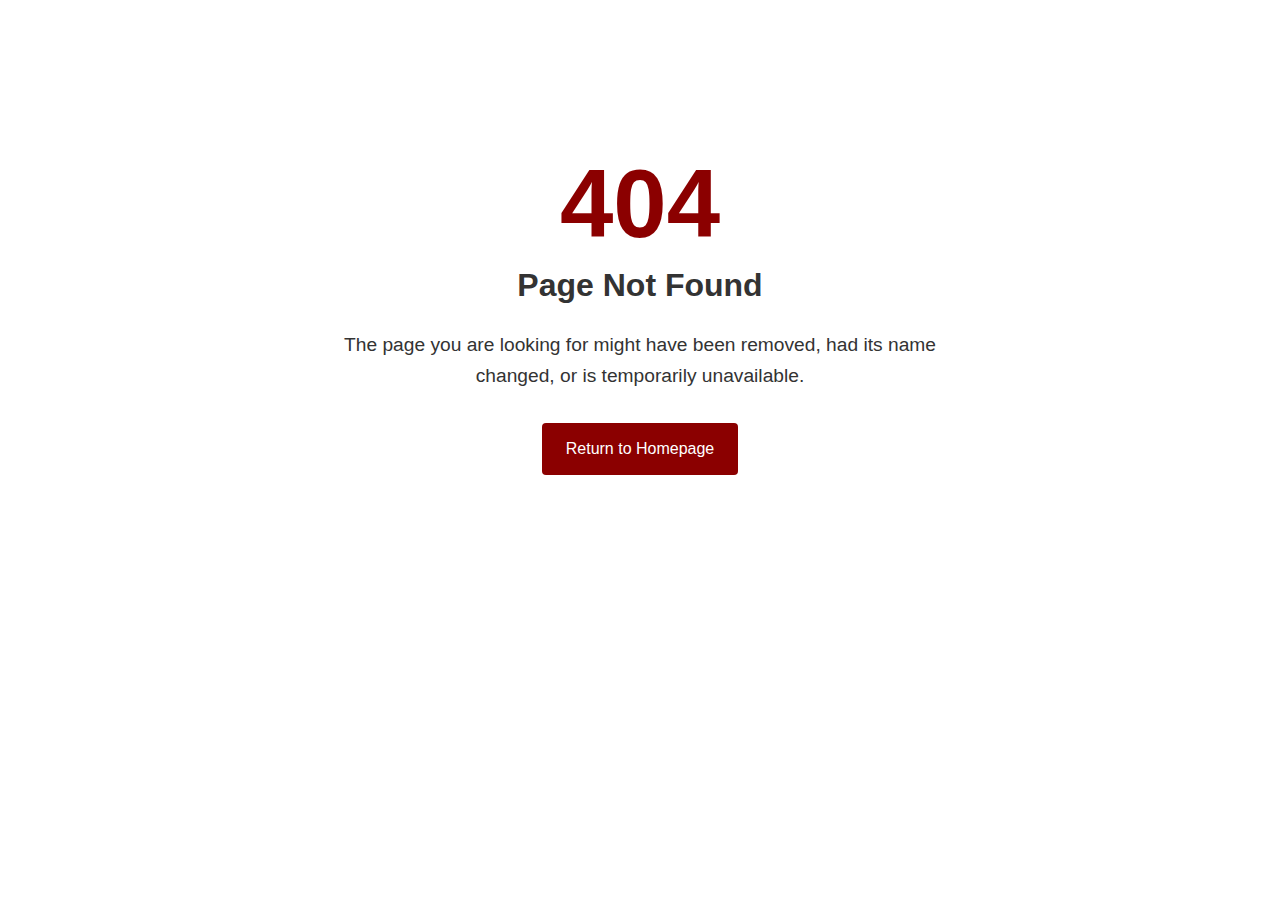
==== commit 01b64594: "updated" ====
--- a/index.html
+++ b/index.html
@@ -7,8 +7,8 @@
     <title>Newar Culture | Suraj Site</title>
     <meta name="description" content="This website is dedicated to preserving and promoting the rich cultural heritage of the Newar people of Nepal." />
     <meta content="mailnesuraj" name="author" />
-    <script type="module" crossorigin src="/assets/index-DKq7Q2Hr.js"></script>
-    <link rel="stylesheet" crossorigin href="/assets/index-B4KXtJq7.css">
+    <script type="module" crossorigin src="/assets/index-DDRvGS9k.js"></script>
+    <link rel="stylesheet" crossorigin href="/assets/index-5GAFjjhs.css">
   </head>
   <body>
     <div id="root"></div>
--- a/assets/index-5GAFjjhs.css
+++ b/assets/index-5GAFjjhs.css
@@ -0,0 +1 @@
+:root{--max-width: 1200px;--content-padding: 20px;--mobile-padding: 15px}:root{--bg-color: #ffffff;--text-color: #333333;--text-table: #555555;--primary-color: #8b0000;--secondary-color: #ffcc00;--border-color: #f0f0f0;--shadow-color: rgba(0, 0, 0, .1);--card-bg: #ffffff}.dark-mode{--bg-color: #121212;--text-color: #f0f0f0;--text-table: #e0e0e0;--primary-color: #250000;--secondary-color: #ffcc00;--border-color: #bdbdbd;--card-bg: #1e1e1e;--shadow-color: rgba(0, 0, 0, .3);--card-bg: #2a2a2a}*{box-sizing:border-box}html{scroll-behavior:smooth}body{overflow-x:hidden;position:relative;font-family:Segoe UI,Tahoma,Geneva,Verdana,sans-serif;margin:0;padding:0;line-height:1.6;background-color:var(--bg-color);color:var(--text-color);transition:background-color .3s ease,color .3s ease}.app{display:flex;flex-direction:column;min-height:100vh;width:100%}.content{width:100%;max-width:var(--max-width);margin:0 auto;padding:var(--content-padding);flex:1}header{background-color:#8b0000;color:#fff;padding:1rem;text-align:center}nav{background-color:#333}nav ul{list-style-type:none;padding:0;margin:0;display:flex;justify-content:center}nav li{padding:1rem}nav a{color:#fff;text-decoration:none;font-weight:700}nav a:hover{color:#fc0}.page-container{width:100%;max-width:var(--max-width);margin:20px auto;padding:var(--content-padding);border-radius:5px;background-color:var(--card-bg);box-shadow:0 2px 5px var(--shadow-color)}.hero-image{width:100%;max-height:400px;object-fit:cover;border-radius:5px;margin-bottom:20px}footer{background-color:var(--card-bg);color:var(--text-color);text-align:center;padding:1rem;margin-top:auto}@media (max-width: 768px){nav ul{flex-direction:column;text-align:center}}.footer-links a{color:var(--text-color);text-decoration:none;transition:all .3s ease;position:relative;padding-bottom:2px}.footer-links a:after{content:"";position:absolute;width:0;height:1px;bottom:0;left:0;background-color:#fc0;transition:width .3s ease}.footer-links a:hover:after{width:100%}.social-icons a{color:#d4d4d4;transition:color .3s ease}.social-icons a:hover{color:#fc0;transform:translateY(-2px)}.footer-bottom{color:#aaa}.footer-bottom a{color:#d4d4d4;text-decoration:none;transition:color .3s ease}.footer-bottom a:hover{color:#fc0;text-decoration:underline}.social-icons a{background:#ffffff1a;width:36px;height:36px;border-radius:50%;display:inline-flex;align-items:center;justify-content:center}@media (max-width: 768px){.page-container{margin:10px auto;padding:var(--mobile-padding);border-radius:0}:root{--content-padding: var(--mobile-padding)}body{font-size:15px}}.main-header{position:relative;overflow:hidden;color:#fff;text-align:center;min-height:400px;display:flex;flex-direction:column}.navbar-spacer{height:70px}.header-overlay{position:absolute;top:0;left:0;width:100%;height:100%;background-color:#8b0000b3;z-index:2;display:flex;align-items:center;justify-content:center;padding:0 var(--content-padding)}.header-content{padding:2rem;max-width:800px;margin:0 auto}.header-content h1{margin:0;font-size:2.8rem;text-shadow:2px 2px 4px rgba(0,0,0,.5)}.header-content p{margin:.8rem 0 0;font-size:1.3rem;font-style:italic}.header-image img{position:absolute;top:0;left:0;width:100%;height:100%;object-fit:cover;z-index:1}@media (max-width: 768px){.navbar-spacer{height:60px}.main-header{min-height:300px}.header-content h1{font-size:2.2rem}.header-content p{font-size:1.1rem}}@media (max-width: 480px){.header-content h1{font-size:1.8rem}.header-content p{font-size:1rem}}.main-footer{background-color:var(--card-bg);color:var(--text-color);padding:2rem 0 0;margin-top:2rem}.footer-content{display:flex;justify-content:space-around;max-width:1200px;margin:0 auto;padding:0 var(--mobile-padding)}.footer-section{flex:1;margin-bottom:2rem;width:100%;padding:0}.footer-section h3{color:#fc0;margin-bottom:1rem;font-size:1.2rem}.footer-links{list-style:none;padding:0}.footer-links li{margin-bottom:.8rem}.footer-links a{color:var(--text-color);text-decoration:none;transition:color .3s}.footer-links a:hover{color:#fc0}.social-icons{justify-content:center;margin-top:1.5rem}.social-icons a{color:#fff;margin-right:1rem;font-size:1.5rem;transition:color .3s}.social-icons a:hover{color:#fc0}.footer-bottom{text-align:center;padding:1rem;background-color:#222;font-size:.9rem}@media (max-width: 768px){.footer-content{flex-direction:column}.footer-section{margin-bottom:2rem}}.error-container{display:flex;justify-content:center;align-items:center;min-height:70vh;text-align:center;padding:2rem}.error-content{max-width:600px}.error-content h1{font-size:6rem;margin:0;color:#8b0000;line-height:1}.error-content h2{font-size:2rem;margin:.5rem 0 1rem}.error-content p{font-size:1.2rem;margin-bottom:2rem}.home-link{display:inline-block;padding:.8rem 1.5rem;background-color:#8b0000;color:#fff;text-decoration:none;border-radius:4px;transition:background-color .3s}.home-link:hover{background-color:#6b0000}@media (max-width: 768px){.error-content h1{font-size:4rem}.error-content h2{font-size:1.5rem}}.festivals-grid{display:grid;grid-template-columns:repeat(auto-fill,minmax(280px,1fr));gap:1.5rem}.festival-card{background:var(--card-bg);border-radius:8px;overflow:hidden;box-shadow:0 4px 8px #0000001a;transition:transform .3s ease,box-shadow .3s ease}.festival-card:hover{transform:translateY(-5px);box-shadow:0 6px 12px #00000026}.festival-image-container{width:100%;height:200px;overflow:hidden}.festival-image{width:100%;height:100%;object-fit:cover;transition:transform .5s ease}.festival-card:hover .festival-image{transform:scale(1.05)}.festival-content{padding:1.5rem}.festival-title{margin:0 0 1rem;color:var(--secondary-color);font-size:1.5rem}.festival-description{margin:0;color:var(--text-color);line-height:1.6}.page-title{color:var(--secondary-color);text-align:center;margin-bottom:1rem}.page-intro{text-align:center;max-width:800px;margin:0 auto 2rem;color:var(--text-color)}@media (max-width: 768px){.festivals-grid{grid-template-columns:1fr}.festival-image-container{height:180px}}@media (max-width: 480px){.festivals-grid{grid-template-columns:1fr;gap:1rem}.festival-image-container{height:150px}.festival-content{padding:1rem}.festival-title{font-size:1.3rem}}.dish-title{margin:0 0 1rem;color:var(--secondary-color);font-size:1.4rem}.dish-description{margin:0;color:var(--text-color);line-height:1.6;font-size:.95rem}.cuisine-sections{display:grid;grid-template-columns:repeat(auto-fit,minmax(300px,1fr));gap:2rem;margin:2rem 0}.food-list{list-style-type:none;padding:0;margin:0}.food-list li{margin-bottom:.8rem;padding-left:1.5rem;position:relative;line-height:1.5}.food-list li:before{content:"•";color:var(--secondary-color);font-size:1.2rem;position:absolute;left:0}@media (max-width: 768px){.dishes-grid,.cuisine-sections{grid-template-columns:1fr}.dish-image-container{height:200px}}@media (max-width: 480px){.dish-image-container{height:180px}.dish-content{padding:1.2rem}.dish-title{font-size:1.3rem}}.architecture-grid{display:grid;grid-template-columns:repeat(auto-fill,minmax(350px,1fr));gap:2.5rem;margin-top:2rem}.architecture-card{background:var(--card-bg);border-radius:8px;overflow:hidden;box-shadow:0 4px 12px #0000001a;transition:transform .3s ease,box-shadow .3s ease}.architecture-card:hover{transform:translateY(-5px);box-shadow:0 8px 16px #00000026}.architecture-image-container{width:100%;height:250px;overflow:hidden;position:relative}.architecture-image{width:100%;height:100%;object-fit:cover;transition:transform .5s ease}.architecture-card:hover .architecture-image{transform:scale(1.03)}.architecture-content{padding:1.5rem}.architecture-content h2{margin:0 0 1rem;color:var(--secondary-color);font-size:1.5rem}.architecture-content p{margin:0;color:var(--text-color);line-height:1.6}@media (max-width: 900px){.architecture-grid{grid-template-columns:repeat(auto-fill,minmax(300px,1fr))}.architecture-image-container{height:220px}}@media (max-width: 768px){.architecture-grid{grid-template-columns:1fr}.architecture-image-container{height:250px}}@media (max-width: 480px){.architecture-image-container{height:200px}.architecture-content{padding:1.2rem}}.scripts-grid{display:grid;grid-template-columns:repeat(auto-fill,minmax(300px,1fr));gap:2rem;margin:2rem 0}.script-card{background:var(--card-bg);border-radius:8px;overflow:hidden;box-shadow:0 4px 8px #0000001a;transition:transform .3s ease,box-shadow .3s ease}.script-card:hover{transform:translateY(-5px);box-shadow:0 6px 12px #00000026}.script-image-container{width:100%;height:200px;overflow:hidden;background-color:#f8f5f0;display:flex;align-items:center;justify-content:center;padding:1rem}.script-image{max-width:100%;max-height:100%;object-fit:contain;transition:transform .5s ease}.script-card:hover .script-image{transform:scale(1.05)}.script-content{padding:1.5rem}.script-content h3{margin:0 0 1rem;color:var(--secondary-color);font-size:1.4rem}.script-content p{margin:0;color:var(--text-color);line-height:1.6}.section-title{color:var(--secondary-color);margin:2rem 0 1rem;border-bottom:2px solid var(--border-color);padding-bottom:.5rem}@media (max-width: 768px){.scripts-grid{grid-template-columns:1fr}.script-image-container{height:180px}}@media (max-width: 480px){.script-image-container{height:150px}.script-content{padding:1rem}.script-content h3{font-size:1.3rem}}body.menu-open{overflow:hidden}.theme-toggle{color:#fff;font-size:1.3rem;font-weight:700;text-decoration:none}table{border-collapse:collapse}th,td{color:var(--text-table);padding:6px 12px;border-bottom:1px solid var(--border-color);border-top:1px solid var(--border-color);font-weight:600;text-align:left}.main-nav{display:flex;justify-content:space-between;align-items:center;padding:1rem 2rem;background-color:var(--primary-color);color:#fff;position:relative;z-index:998}.nav-logo{color:#fff;font-size:1.5rem;font-weight:700;text-decoration:none}.nav-list{display:flex;list-style:none;margin:0;padding:0}.nav-item{margin:0 1rem}.nav-link{color:#fff;text-decoration:none;font-weight:500;padding:.5rem 0;position:relative}.nav-actions{display:flex;align-items:center;gap:1rem}.mobile-menu-toggle{background:none;border:none;color:#fff;font-size:1.5rem;cursor:pointer;display:none}.mobile-menu-container{position:fixed;top:0;left:-100%;width:100%;height:100vh;background-color:#333;z-index:999;transition:left .3s ease;overflow-y:auto}.mobile-menu-container.active{left:0}.mobile-menu-content{padding:2rem;height:100%;display:flex;flex-direction:column}.mobile-menu-back{display:flex;align-items:center;background:none;border:none;color:#fff;font-size:1rem;margin-bottom:1rem;cursor:pointer}.mobile-menu-back svg{margin-right:.5rem}.mobile-nav-list{list-style:none;padding:0;margin:0 0 2rem}.mobile-nav-item{border-bottom:1px solid rgba(255,255,255,.1)}.mobile-nav-link{display:flex;justify-content:space-between;align-items:center;padding:1.2rem 0;color:#fff;text-decoration:none;width:100%;background:none;border:none;text-align:left;cursor:pointer}.has-submenu .submenu-arrow{transition:transform .3s ease}.has-submenu.active .submenu-arrow{transform:rotate(90deg)}.mobile-submenu{position:absolute;top:0;left:100%;width:100%;height:100%;padding:2rem;background-color:#333;transition:transform .3s ease}.mobile-submenu.active{transform:translate(-100%)}.submenu-title{color:#fc0;margin-bottom:1.5rem;padding-bottom:.5rem;border-bottom:1px solid rgba(255,255,255,.1)}.submenu-list{list-style:none;padding:0;margin:0}.submenu-item{border-bottom:1px solid rgba(255,255,255,.05)}.submenu-link{display:block;padding:1rem 0;color:#fff;text-decoration:none}.mobile-language-selector{margin-top:auto;padding:1.5rem 0;border-top:1px solid rgba(255,255,255,.1)}.mobile-language-selector h4{color:#fffc;margin-bottom:.8rem;font-size:.9rem;font-weight:400}.language-options{display:flex;gap:.5rem;flex-wrap:wrap}.language-option{background:#ffffff1a;border:none;color:#fff;padding:.5rem 1rem;border-radius:4px;cursor:pointer;font-size:.9rem}.language-option.active{background:#fc0;color:#333;font-weight:700}.mobile-menu-overlay{position:fixed;top:0;left:0;width:100%;height:100%;background-color:#000000b3;z-index:998;opacity:0;visibility:hidden;transition:opacity .3s ease,visibility .3s ease}.mobile-menu-overlay.active{opacity:1;visibility:visible}.mobile-menu-main{transition:transform .3s ease,opacity .3s ease}.mobile-menu-main:not(.active){transform:translate(-20px);opacity:0;pointer-events:none}.mobile-submenu:not(.active){transform:translate(20px);opacity:0;pointer-events:none}@media (max-width: 768px){.nav-list{display:none}.mobile-menu-toggle{display:block}}@media (max-width: 480px){.main-nav{padding:1rem}.mobile-menu-content{padding:1.5rem}.mobile-nav-link{font-size:1.1rem;padding:1rem 0}}.dark-mode .mobile-menu-container,.dark-mode .mobile-submenu{background-color:#1a1a1a}.dark-mode .mobile-nav-link:hover{color:var(--secondary-color)}.mobile-menu-close{position:absolute;top:1rem;right:1rem;background:none;border:none;color:#fff;font-size:1.5rem;cursor:pointer;z-index:1001;padding:.5rem}.mobile-menu-close:hover{color:#fc0}.mobile-menu-content{position:relative;padding-top:3rem}.mobile-menu-back{margin-top:.5rem}.main-nav{position:sticky;top:0;padding:1rem 2rem;display:flex;justify-content:space-between;align-items:center;transition:all .3s ease}.main-nav.scrolled{box-shadow:0 2px 10px #0000001a;padding:.5rem 2rem}body{scroll-padding-top:70px}.cuisine-section{margin-bottom:3rem}.cuisine-section h2{color:var(--secondary-color);margin-bottom:1.5rem;padding-bottom:.5rem;border-bottom:2px solid var(--border-color)}.dishes-grid{display:grid;grid-template-columns:repeat(auto-fill,minmax(300px,1fr));gap:2rem;margin:2rem 0}.dish-card{background:var(--card-bg);border-radius:8px;overflow:hidden;box-shadow:0 4px 8px #0000001a;transition:transform .3s ease,box-shadow .3s ease}.dish-card:hover{transform:translateY(-5px);box-shadow:0 6px 12px #00000026}.dish-image-container{width:100%;height:220px;overflow:hidden}.dish-image{width:100%;height:100%;object-fit:cover;transition:transform .5s ease}.dish-card:hover .dish-image{transform:scale(1.05)}.dish-content{padding:1.5rem}.dish-content h3{margin:0 0 1rem;color:var(--secondary-color);font-size:1.4rem}.dish-content p{margin:0 0 1.5rem;color:var(--text-color);line-height:1.6}.recipe-link{display:inline-block;color:var(--secondary-color);font-weight:500;text-decoration:none;transition:color .3s ease}.recipe-link:hover{color:#ff6b6b;text-decoration:underline}.festival-foods{display:grid;grid-template-columns:1fr 1fr;gap:2rem;margin:1.5rem 0}.festival-food{background:var(--card-bg);padding:1.5rem;border-radius:6px}.festival-food h3{color:var(--secondary-color);margin-top:0}.staple-list{list-style-type:none;padding:0;margin:1.5rem 0}.staple-list li{margin-bottom:1rem;padding-left:1.5rem;position:relative;line-height:1.6}.staple-list li:before{content:"•";color:var(--secondary-color);font-size:1.2rem;position:absolute;left:0}.staple-list a{color:var(--secondary-color);text-decoration:none;font-weight:500}.staple-list a:hover{text-decoration:underline}.beverage-grid,.technique-grid{display:grid;grid-template-columns:repeat(auto-fill,minmax(250px,1fr));gap:1.5rem;margin:1.5rem 0}.beverage-card,.technique-card{background:var(--card-bg);padding:1.5rem;border-radius:6px}.beverage-card h3,.technique-card h3{color:var(--secondary-color);margin-top:0}.external-resources{margin-top:3rem;padding-top:2rem;border-top:2px solid var(--border-color)}.external-resources ul{list-style-type:none;padding:0}.external-resources li{margin-bottom:.8rem}.external-resources a{color:var(--secondary-color);text-decoration:none;font-weight:500}.external-resources a:hover{text-decoration:underline}@media (max-width: 768px){.dishes-grid,.festival-foods{grid-template-columns:1fr}.dish-image-container{height:200px}}@media (max-width: 480px){.page-intro{margin-bottom:2rem}.dish-image-container{height:180px}.beverage-grid,.technique-grid{grid-template-columns:1fr}}.recipe-page{max-width:800px;margin:0 auto;padding:2rem}.recipe-header{text-align:center;margin-bottom:2rem}.recipe-image-container{width:100%;height:400px;overflow:hidden;border-radius:8px;margin:1rem 0;box-shadow:0 4px 8px #0000001a}.recipe-image{width:100%;height:100%;object-fit:cover}.recipe-description{font-size:1.1rem;color:var(--text-color);line-height:1.6}.recipe-section{margin:2rem 0;padding:1.5rem;background-color:var(--card-bg);border-radius:8px}.recipe-section h2{color:var(--secondary-color);margin-top:0}.ingredients-list{list-style-type:none;padding:0}.ingredients-list li{padding:.5rem 0;border-bottom:1px solid #eee}.instructions-list{padding-left:1.5rem}.instructions-list li{margin-bottom:1rem;line-height:1.6}.recipe-tips{background-color:#fff8e1;padding:1.5rem;border-radius:8px;margin:2rem 0}.recipe-tips h3{margin-top:0;color:var(--secondary-color)}.back-link{margin-top:2rem;text-align:center}.back-link a{color:var(--secondary-color);text-decoration:none;font-weight:500}.back-link a:hover{text-decoration:underline}@media (max-width: 768px){.recipe-page{padding:1rem}.recipe-image-container{height:300px}}@media (max-width: 480px){.recipe-image-container{height:200px}}.dark-mode .recipe-section,.dark-mode .recipe-tips{background-color:#2a2a2a}.dark-mode .recipe-description,.dark-mode .ingredients-list li,.dark-mode .instructions-list li{color:#e0e0e0}
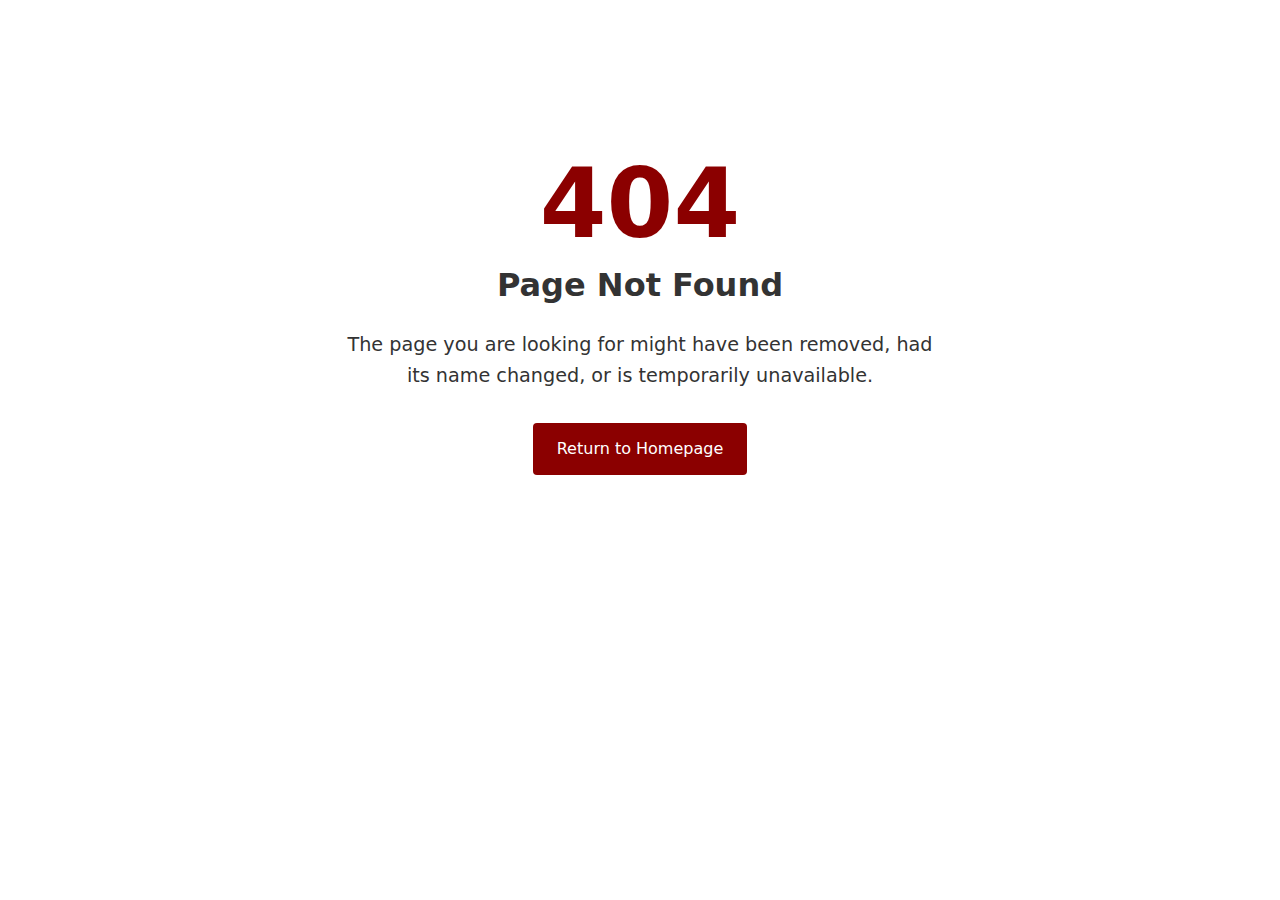
==== commit c7dc0b21: "updated" ====
--- a/index.html
+++ b/index.html
@@ -7,8 +7,8 @@
     <title>Newar Culture | Suraj Site</title>
     <meta name="description" content="This website is dedicated to preserving and promoting the rich cultural heritage of the Newar people of Nepal." />
     <meta content="mailnesuraj" name="author" />
-    <script type="module" crossorigin src="/assets/index-DDRvGS9k.js"></script>
-    <link rel="stylesheet" crossorigin href="/assets/index-5GAFjjhs.css">
+    <script type="module" crossorigin src="/assets/index-CQlqDvhm.js"></script>
+    <link rel="stylesheet" crossorigin href="/assets/index-D_A00q8X.css">
   </head>
   <body>
     <div id="root"></div>
--- a/assets/index-D_A00q8X.css
+++ b/assets/index-D_A00q8X.css
@@ -0,0 +1 @@
+:root{--max-width: 1200px;--content-padding: 20px;--mobile-padding: 15px}:root{--bg-color: #ffffff;--text-color: #333333;--text-table: #555555;--primary-color: #8b0000;--secondary-color: #ffcc00;--border-color: #f0f0f0;--shadow-color: rgba(0, 0, 0, .1);--card-bg: #ffffff}.dark-mode{--bg-color: #121212;--text-color: #f0f0f0;--text-table: #e0e0e0;--primary-color: #250000;--secondary-color: #ffcc00;--border-color: #bdbdbd;--card-bg: #1e1e1e;--shadow-color: rgba(0, 0, 0, .3);--card-bg: #2a2a2a}*{box-sizing:border-box}html{scroll-behavior:smooth}body{overflow-x:hidden;position:relative;font-family:ui-sans-serif,system-ui,sans-serif,"Apple Color Emoji","Segoe UI Emoji",Segoe UI Symbol,"Noto Color Emoji";margin:0;padding:0;line-height:1.6;background-color:var(--bg-color);color:var(--text-color);transition:background-color .3s ease,color .3s ease}.app{display:flex;flex-direction:column;min-height:100vh;width:100%}.content{width:100%;max-width:var(--max-width);margin:0 auto;padding:var(--content-padding);flex:1}header{background-color:#8b0000;color:#fff;padding:1rem;text-align:center}nav{background-color:#333}nav ul{list-style-type:none;padding:0;margin:0;display:flex;justify-content:center}nav li{padding:1rem}nav a{color:#fff;text-decoration:none;font-weight:700}nav a:hover{color:#fc0}.page-container{width:100%;max-width:var(--max-width);margin:20px auto;padding:var(--content-padding);border-radius:5px;background-color:var(--card-bg);box-shadow:0 2px 5px var(--shadow-color)}.hero-image{width:100%;max-height:400px;object-fit:cover;border-radius:5px;margin-bottom:20px}footer{background-color:var(--card-bg);color:var(--text-color);text-align:center;padding:1rem;margin-top:auto}@media (max-width: 768px){nav ul{flex-direction:column;text-align:center}}.footer-links a{color:var(--text-color);text-decoration:none;transition:all .3s ease;position:relative;padding-bottom:2px}.footer-links a:after{content:"";position:absolute;width:0;height:1px;bottom:0;left:0;background-color:#fc0;transition:width .3s ease}.footer-links a:hover:after{width:100%}.social-icons a{color:#d4d4d4;transition:color .3s ease}.social-icons a:hover{color:#fc0;transform:translateY(-2px)}.footer-bottom{color:#aaa}.footer-bottom a{color:#d4d4d4;text-decoration:none;transition:color .3s ease}.footer-bottom a:hover{color:#fc0;text-decoration:underline}.social-icons a{background:#ffffff1a;width:36px;height:36px;border-radius:50%;display:inline-flex;align-items:center;justify-content:center}@media (max-width: 768px){.page-container{margin:10px auto;padding:var(--mobile-padding);border-radius:0}:root{--content-padding: var(--mobile-padding)}body{font-size:15px}}.main-header{position:relative;overflow:hidden;color:#fff;text-align:center;min-height:400px;display:flex;flex-direction:column}.navbar-spacer{height:70px}.header-overlay{position:absolute;top:0;left:0;width:100%;height:100%;background-color:#8b0000b3;z-index:2;display:flex;align-items:center;justify-content:center;padding:0 var(--content-padding)}.header-content{padding:2rem;max-width:var(--max-width);margin:0 auto}.header-content h1{margin:0;font-size:2.8rem;text-shadow:2px 2px 4px rgba(0,0,0,.5)}.header-content p{margin:.8rem 0 0;font-size:1.3rem;font-style:italic}.header-image img{position:absolute;top:0;left:0;width:100%;height:100%;object-fit:cover;z-index:1}@media (max-width: 768px){.navbar-spacer{height:60px}.main-header{min-height:300px}.header-content h1{font-size:2.2rem}.header-content p{font-size:1.1rem}}@media (max-width: 480px){.header-content h1{font-size:1.8rem}.header-content p{font-size:1rem}}.main-footer{background-color:var(--card-bg);color:var(--text-color);padding:2rem 0 0;margin-top:2rem}.footer-content{display:flex;justify-content:space-around;max-width:1200px;margin:0 auto;padding:0 var(--mobile-padding)}.footer-section{flex:1;margin-bottom:2rem;width:100%;padding:0}.footer-section h3{color:#fc0;margin-bottom:1rem;font-size:1.2rem}.footer-links{list-style:none;padding:0}.footer-links li{margin-bottom:.8rem}.footer-links a{color:var(--text-color);text-decoration:none;transition:color .3s}.footer-links a:hover{color:#fc0}.social-icons{justify-content:center;margin-top:1.5rem}.social-icons a{color:#fff;margin-right:1rem;font-size:1.5rem;transition:color .3s}.social-icons a:hover{color:#fc0}.footer-bottom{text-align:center;padding:1rem;background-color:#222;font-size:.9rem}@media (max-width: 768px){.footer-content{flex-direction:column}.footer-section{margin-bottom:2rem}}.error-container{display:flex;justify-content:center;align-items:center;min-height:70vh;text-align:center;padding:2rem}.error-content{max-width:600px}.error-content h1{font-size:6rem;margin:0;color:#8b0000;line-height:1}.error-content h2{font-size:2rem;margin:.5rem 0 1rem}.error-content p{font-size:1.2rem;margin-bottom:2rem}.home-link{display:inline-block;padding:.8rem 1.5rem;background-color:#8b0000;color:#fff;text-decoration:none;border-radius:4px;transition:background-color .3s}.home-link:hover{background-color:#6b0000}@media (max-width: 768px){.error-content h1{font-size:4rem}.error-content h2{font-size:1.5rem}}.festivals-grid{display:grid;grid-template-columns:repeat(auto-fill,minmax(280px,1fr));gap:1.5rem}.festival-card{background:var(--card-bg);border-radius:8px;overflow:hidden;box-shadow:0 4px 8px #0000001a;transition:transform .3s ease,box-shadow .3s ease}.festival-card:hover{transform:translateY(-5px);box-shadow:0 6px 12px #00000026}.festival-image-container{width:100%;height:200px;overflow:hidden}.festival-image{width:100%;height:100%;object-fit:cover;transition:transform .5s ease}.festival-card:hover .festival-image{transform:scale(1.05)}.festival-content{padding:1.5rem}.festival-title{margin:0 0 1rem;color:var(--secondary-color);font-size:1.5rem}.festival-description{margin:0;color:var(--text-color);line-height:1.6}.page-title{color:var(--secondary-color);text-align:center;margin-bottom:1rem}.page-description{margin-bottom:2rem}.page-intro{text-align:center;max-width:var(--max-width);margin:0 auto 2rem;color:var(--text-color)}@media (max-width: 768px){.festivals-grid{grid-template-columns:1fr}.festival-image-container{height:180px}}@media (max-width: 480px){.festivals-grid{grid-template-columns:1fr;gap:1rem}.festival-image-container{height:150px}.festival-content{padding:1rem}.festival-title{font-size:1.3rem}}.dish-title{margin:0 0 1rem;color:var(--secondary-color);font-size:1.4rem}.dish-description{margin:0;color:var(--text-color);line-height:1.6;font-size:.95rem}.cuisine-sections{display:grid;grid-template-columns:repeat(auto-fit,minmax(300px,1fr));gap:2rem;margin:2rem 0}.food-list{list-style-type:none;padding:0;margin:0}.food-list li{margin-bottom:.8rem;padding-left:1.5rem;position:relative;line-height:1.5}.food-list li:before{content:"•";color:var(--secondary-color);font-size:1.2rem;position:absolute;left:0}@media (max-width: 768px){.dishes-grid,.cuisine-sections{grid-template-columns:1fr}.dish-image-container{height:200px}}@media (max-width: 480px){.dish-image-container{height:180px}.dish-content{padding:1.2rem}.dish-title{font-size:1.3rem}}.architecture-grid{display:grid;grid-template-columns:repeat(auto-fill,minmax(350px,1fr));gap:2.5rem;margin-top:2rem}.architecture-card{background:var(--card-bg);border-radius:8px;overflow:hidden;box-shadow:0 4px 12px #0000001a;transition:transform .3s ease,box-shadow .3s ease}.architecture-card:hover{transform:translateY(-5px);box-shadow:0 8px 16px #00000026}.architecture-image-container{width:100%;height:250px;overflow:hidden;position:relative}.architecture-image{width:100%;height:100%;object-fit:cover;transition:transform .5s ease}.architecture-card:hover .architecture-image{transform:scale(1.03)}.architecture-content{padding:1.5rem}.architecture-content h2{margin:0 0 1rem;color:var(--secondary-color);font-size:1.5rem}.architecture-content p{margin:0;color:var(--text-color);line-height:1.6}@media (max-width: 900px){.architecture-grid{grid-template-columns:repeat(auto-fill,minmax(300px,1fr))}.architecture-image-container{height:220px}}@media (max-width: 768px){.architecture-grid{grid-template-columns:1fr}.architecture-image-container{height:250px}}@media (max-width: 480px){.architecture-image-container{height:200px}.architecture-content{padding:1.2rem}}.scripts-grid{display:grid;grid-template-columns:repeat(auto-fill,minmax(300px,1fr));gap:2rem;margin:2rem 0}.script-card{background:var(--card-bg);border-radius:8px;overflow:hidden;box-shadow:0 4px 8px #0000001a;transition:transform .3s ease,box-shadow .3s ease}.script-card:hover{transform:translateY(-5px);box-shadow:0 6px 12px #00000026}.script-image-container{width:100%;height:200px;overflow:hidden;background-color:var(--card-bg);display:flex;align-items:center;justify-content:center;padding:1rem}.script-image{max-width:100%;max-height:100%;object-fit:contain;transition:transform .5s ease}.script-card:hover .script-image{transform:scale(1.05)}.script-content{padding:1.5rem}.script-content h3{margin:0 0 1rem;color:var(--secondary-color);font-size:1.4rem}.script-content p{margin:0;color:var(--text-color);line-height:1.6}.section-title{color:var(--secondary-color);margin:2rem 0 1rem;border-bottom:2px solid var(--border-color);padding-bottom:.5rem}@media (max-width: 768px){.scripts-grid{grid-template-columns:1fr}.script-image-container{height:180px}}@media (max-width: 480px){.script-image-container{height:150px}.script-content{padding:1rem}.script-content h3{font-size:1.3rem}}body.menu-open{overflow:hidden}.theme-toggle{color:#fff;font-size:1.3rem;font-weight:700;text-decoration:none}table{border-collapse:collapse}th,td{color:var(--text-table);padding:6px 12px;border-bottom:1px solid var(--border-color);border-top:1px solid var(--border-color);font-weight:600;text-align:left}.recipe-page{max-width:var(--max-width);margin:0 auto;padding:2rem}.recipe-header{text-align:center;margin-bottom:2rem}.recipe-image-container{width:100%;height:400px;overflow:hidden;border-radius:8px;margin:1rem 0;box-shadow:0 4px 8px #0000001a}.recipe-image{width:100%;height:100%;object-fit:cover}.recipe-description{font-size:1.1rem;color:var(--text-color);line-height:1.6}.recipe-section{margin:2rem 0;padding:1.5rem;background-color:var(--card-bg);border-radius:8px}.recipe-section h2{color:var(--secondary-color);margin-top:0}.ingredients-list{list-style-type:none;padding:0}.ingredients-list li{padding:.5rem 0;border-bottom:1px solid #eee}.instructions-list{padding-left:1.5rem}.instructions-list li{margin-bottom:1rem;line-height:1.6}.recipe-tips{background-color:var(--card-bg);padding:1.5rem;border-radius:8px;margin:2rem 0}.recipe-tips h3{margin-top:0;color:var(--secondary-color)}.back-link{margin-top:2rem;text-align:center}.back-link a{color:var(--secondary-color);text-decoration:none;font-weight:500}.back-link a:hover{text-decoration:underline}@media (max-width: 768px){.recipe-page{padding:1rem}.recipe-image-container{height:300px}}@media (max-width: 480px){.recipe-image-container{height:200px}}.festival-page{max-width:var(--max-width);margin:0 auto;padding:2rem}.festival-page-image-container{width:100%;height:400px;overflow:hidden;border-radius:8px;margin:1rem 0;box-shadow:0 4px 8px #0000001a}.festival-page-image-container .festival-image{width:100%;height:100%;object-fit:cover}.festival-section{margin:2rem 0;padding:1.5rem;background-color:var(--card-bg);border-radius:8px}.festival-section h2{color:var(--secondary-color);margin-top:0}@media (max-width: 768px){.festival-page{padding:1rem}.festival-image-container{height:300px}}@media (max-width: 480px){.festival-image-container{height:200px}}.cuisine-section{margin-bottom:3rem}.cuisine-section h2{color:var(--secondary-color);margin-bottom:1.5rem;padding-bottom:.5rem;border-bottom:2px solid var(--border-color)}.dishes-grid{display:grid;grid-template-columns:repeat(auto-fill,minmax(300px,1fr));gap:2rem;margin:2rem 0}.dish-card{background:var(--card-bg);border-radius:8px;overflow:hidden;box-shadow:0 4px 8px #0000001a;transition:transform .3s ease,box-shadow .3s ease}.dish-card:hover{transform:translateY(-5px);box-shadow:0 6px 12px #00000026}.dish-image-container{width:100%;height:220px;overflow:hidden}.dish-image{width:100%;height:100%;object-fit:cover;transition:transform .5s ease}.dish-card:hover .dish-image{transform:scale(1.05)}.dish-content{padding:1.5rem}.dish-content h3{margin:0 0 1rem;color:var(--secondary-color);font-size:1.4rem}.dish-content p{margin:0 0 1.5rem;color:var(--text-color);line-height:1.6}.recipe-link{display:inline-block;color:var(--secondary-color);font-weight:500;text-decoration:none;transition:color .3s ease;margin-top:1rem}.recipe-link:hover{color:#ff6b6b;text-decoration:underline}.festival-foods{display:grid;grid-template-columns:1fr 1fr;gap:2rem;margin:1.5rem 0}.festival-food{background:var(--card-bg);padding:1.5rem;border-radius:6px}.festival-food h3{color:var(--secondary-color);margin-top:0}.staple-list{list-style-type:none;padding:0;margin:1.5rem 0}.staple-list li{margin-bottom:1rem;padding-left:1.5rem;position:relative;line-height:1.6}.staple-list li:before{content:"•";color:var(--secondary-color);font-size:1.2rem;position:absolute;left:0}.staple-list a{color:var(--secondary-color);text-decoration:none;font-weight:500}.staple-list a:hover{text-decoration:underline}.beverage-grid,.technique-grid{display:grid;grid-template-columns:repeat(auto-fill,minmax(250px,1fr));gap:1.5rem;margin:1.5rem 0}.beverage-card,.technique-card{background:var(--card-bg);padding:1.5rem;border-radius:6px}.beverage-card h3,.technique-card h3{color:var(--secondary-color);margin-top:0}.external-resources{margin-top:3rem;padding-top:2rem;border-top:2px solid var(--border-color)}.external-resources ul{list-style-type:none;padding:0}.external-resources li{margin-bottom:.8rem}.external-resources a{color:var(--secondary-color);text-decoration:none;font-weight:500}.external-resources a:hover{text-decoration:underline}@media (max-width: 768px){.dishes-grid,.festival-foods{grid-template-columns:1fr}.dish-image-container{height:200px}}@media (max-width: 480px){.page-intro{margin-bottom:2rem}.dish-image-container{height:180px}.beverage-grid,.technique-grid{grid-template-columns:1fr}}.main-nav{display:flex;justify-content:space-between;align-items:center;padding:1rem 2rem;background-color:var(--primary-color);color:#fff;position:relative;z-index:998}.nav-logo{color:#fff;font-size:1.5rem;font-weight:700;text-decoration:none}.nav-list{display:flex;list-style:none;margin:0;padding:0}.nav-item{margin:0 1rem}.nav-link{color:#fff;text-decoration:none;font-weight:500;padding:.5rem 0;position:relative}.nav-actions{display:flex;align-items:center;gap:1rem}.mobile-menu-toggle{background:none;border:none;color:#fff;font-size:1.5rem;cursor:pointer;display:none}.mobile-menu-container{position:fixed;top:0;left:-100%;width:100%;height:100vh;background-color:#333;z-index:999;transition:left .3s ease;overflow-y:auto}.mobile-menu-container.active{left:0}.mobile-menu-content{padding:2rem;height:100%;display:flex;flex-direction:column}.mobile-menu-back{display:flex;align-items:center;background:none;border:none;color:#fff;font-size:1rem;margin-bottom:1rem;cursor:pointer}.mobile-menu-back svg{margin-right:.5rem}.mobile-nav-list{list-style:none;padding:0;margin:0 0 2rem}.mobile-nav-item{border-bottom:1px solid rgba(255,255,255,.1)}.mobile-nav-link{display:flex;justify-content:space-between;align-items:center;padding:1.2rem 0;color:#fff;text-decoration:none;width:100%;background:none;border:none;text-align:left;cursor:pointer}.has-submenu .submenu-arrow{transition:transform .3s ease}.has-submenu.active .submenu-arrow{transform:rotate(90deg)}.mobile-submenu{position:absolute;top:0;left:100%;width:100%;height:100%;padding:2rem;background-color:#333;transition:transform .3s ease}.mobile-submenu.active{transform:translate(-100%)}.submenu-title{color:#fc0;margin-bottom:1.5rem;padding-bottom:.5rem;border-bottom:1px solid rgba(255,255,255,.1)}.submenu-list{list-style:none;padding:0;margin:0}.submenu-item{border-bottom:1px solid rgba(255,255,255,.05)}.submenu-link{display:block;padding:1rem 0;color:#fff;text-decoration:none}.mobile-language-selector{margin-top:auto;padding:1.5rem 0;border-top:1px solid rgba(255,255,255,.1)}.mobile-language-selector h4{color:#fffc;margin-bottom:.8rem;font-size:.9rem;font-weight:400}.language-options{display:flex;gap:.5rem;flex-wrap:wrap}.language-option{background:#ffffff1a;border:none;color:#fff;padding:.5rem 1rem;border-radius:4px;cursor:pointer;font-size:.9rem}.language-option.active{background:#fc0;color:#333;font-weight:700}.mobile-menu-overlay{position:fixed;top:0;left:0;width:100%;height:100%;background-color:#000000b3;z-index:998;opacity:0;visibility:hidden;transition:opacity .3s ease,visibility .3s ease}.mobile-menu-overlay.active{opacity:1;visibility:visible}.mobile-menu-main{transition:transform .3s ease,opacity .3s ease}.mobile-menu-main:not(.active){transform:translate(-20px);opacity:0;pointer-events:none}.mobile-submenu:not(.active){transform:translate(20px);opacity:0;pointer-events:none}@media (max-width: 768px){.nav-list{display:none}.mobile-menu-toggle{display:block}}@media (max-width: 480px){.main-nav{padding:1rem}.mobile-menu-content{padding:1.5rem}.mobile-nav-link{font-size:1.1rem;padding:1rem 0}}.dark-mode .mobile-menu-container,.dark-mode .mobile-submenu{background-color:#1a1a1a}.dark-mode .mobile-nav-link:hover{color:var(--secondary-color)}.mobile-menu-close{position:absolute;top:1rem;right:1rem;background:none;border:none;color:#fff;font-size:1.5rem;cursor:pointer;z-index:1001;padding:.5rem}.mobile-menu-close:hover{color:#fc0}.mobile-menu-content{position:relative;padding-top:3rem}.mobile-menu-back{margin-top:.5rem}.main-nav{position:sticky;top:0;padding:1rem 2rem;display:flex;justify-content:space-between;align-items:center;transition:all .3s ease}.main-nav.scrolled{box-shadow:0 2px 10px #0000001a;padding:.5rem 2rem}body{scroll-padding-top:70px}
